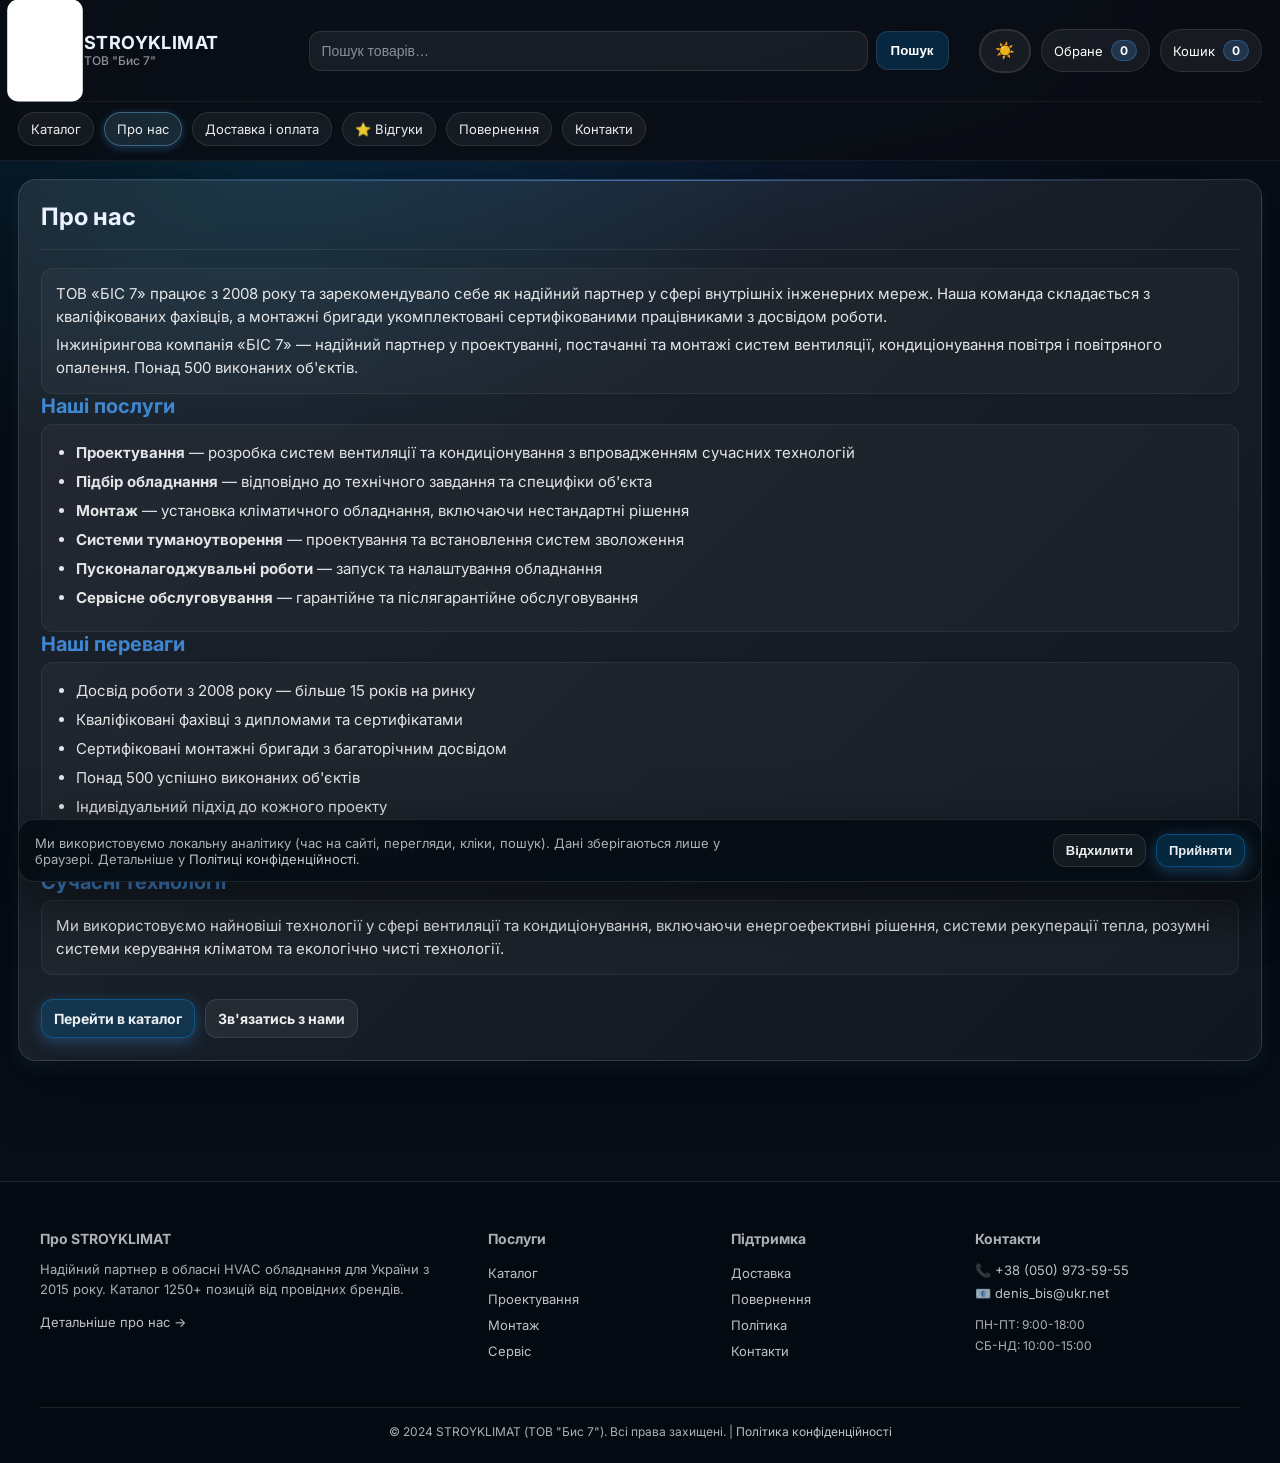
==== site/about.html @ ba0a875f "feat: Оновлено логотип з адаптивним фоном ✨ Зміни: - Додано білий фон для логотипу на темній темі - " ====
<!doctype html><html lang="uk"><head>
<meta charset="utf-8"/><meta name="viewport" content="width=device-width, initial-scale=1"/>
<title>Про нас — STROYKLIMAT</title>
<link rel="preconnect" href="https://fonts.googleapis.com"><link rel="preconnect" href="https://fonts.gstatic.com" crossorigin>
<link href="https://fonts.googleapis.com/css2?family=Inter:wght@400;500;600;700;800&display=swap" rel="stylesheet">
<link rel="stylesheet" href="./assets/styles.css"/></head>
<body>
<header class="topbar"><div class="container">
  <div class="topbar-inner">
    <a class="brand" href="./index.html"><div class="logo"><img src="./assets/logo.svg" alt="logo"/></div><div class="name"><strong>STROYKLIMAT</strong><span>ТОВ "Бис 7"</span></div></a>
    <form class="search" data-search-form><input data-search-input placeholder="Пошук товарів…"/><button type="submit">Пошук</button></form>
    <nav class="actions"><button id="themeToggle" class="theme-toggle" aria-label="Toggle theme" title="Переключить тему">🌙</button><a class="pill" href="./favorites.html">Обране <b data-fav-count>0</b></a><a class="pill" href="./cart.html">Кошик <b data-cart-count>0</b></a></nav>
  </div>
  <div class="navline"><div class="nav"><a class="chip" href="./catalog.html">Каталог</a><a class="chip active" href="./about.html">Про нас</a><a class="chip" href="./delivery.html">Доставка і оплата</a><a class="chip" href="./testimonials.html">⭐ Відгуки</a><a class="chip" href="./returns.html">Повернення</a><a class="chip" href="./contacts.html">Контакти</a></div></div>
</div></header>

<main class="page"><div class="container">
  <div class="panel"><div class="panel-inner">
    <h2 style="margin:0 0 10px 0">Про нас</h2>
    <div class="desc">
      <div class="text">
        <p>ТОВ «БІС 7» працює з 2008 року та зарекомендувало себе як надійний партнер у сфері внутрішніх інженерних мереж. Наша команда складається з кваліфікованих фахівців, а монтажні бригади укомплектовані сертифікованими працівниками з досвідом роботи.</p>
        <p>Інжинірингова компанія «БІС 7» — надійний партнер у проектуванні, постачанні та монтажі систем вентиляції, кондиціонування повітря і повітряного опалення. Понад 500 виконаних об'єктів.</p>
      </div>
      
      <h3 style="margin:24px 0 12px 0;font-size:20px;font-weight:700">Наші послуги</h3>
      <div class="text">
        <ul style="margin:0;padding-left:20px;line-height:1.8">
          <li><strong>Проектування</strong> — розробка систем вентиляції та кондиціонування з впровадженням сучасних технологій</li>
          <li><strong>Підбір обладнання</strong> — відповідно до технічного завдання та специфіки об'єкта</li>
          <li><strong>Монтаж</strong> — установка кліматичного обладнання, включаючи нестандартні рішення</li>
          <li><strong>Системи туманоутворення</strong> — проектування та встановлення систем зволоження</li>
          <li><strong>Пусконалагоджувальні роботи</strong> — запуск та налаштування обладнання</li>
          <li><strong>Сервісне обслуговування</strong> — гарантійне та післягарантійне обслуговування</li>
        </ul>
      </div>

      <h3 style="margin:24px 0 12px 0;font-size:20px;font-weight:700">Наші переваги</h3>
      <div class="text">
        <ul style="margin:0;padding-left:20px;line-height:1.8">
          <li>Досвід роботи з 2008 року — більше 15 років на ринку</li>
          <li>Кваліфіковані фахівці з дипломами та сертифікатами</li>
          <li>Сертифіковані монтажні бригади з багаторічним досвідом</li>
          <li>Понад 500 успішно виконаних об'єктів</li>
          <li>Індивідуальний підхід до кожного проекту</li>
          <li>Гарантійне та післягарантійне обслуговування</li>
        </ul>
      </div>

      <h3 style="margin:24px 0 12px 0;font-size:20px;font-weight:700">Сучасні технології</h3>
      <div class="text">
        <p>Ми використовуємо найновіші технології у сфері вентиляції та кондиціонування, включаючи енергоефективні рішення, системи рекуперації тепла, розумні системи керування кліматом та екологічно чисті технології.</p>
      </div>
    </div>
    <div style="margin-top:24px;display:flex;gap:10px;flex-wrap:wrap">
      <a class="btn primary" href="./catalog.html">Перейти в каталог</a>
      <a class="btn" href="./contacts.html">Зв'язатись з нами</a>
    </div>
  </div></div>
</div></main>

<!-- Footer -->
<footer class="footer">
  <div class="container">
    <div style="max-width: 1200px; margin: 0 auto;">
      <div style="display: grid; grid-template-columns: 2fr 1fr 1fr 1.3fr; gap: 40px; margin-bottom: 30px;">
        <!-- Column 1: About -->
        <div>
          <div style="font-weight: 700; margin-bottom: 12px; font-size: 14px;">Про STROYKLIMAT</div>
          <p style="font-size: 13px; color: var(--muted); line-height: 1.5; margin-bottom: 12px;">
            Надійний партнер в обласні HVAC обладнання для України з 2015 року. Каталог 1250+ позицій від провідних брендів.
          </p>
          <a href="./about.html" class="link" style="font-size: 13px;">Детальніше про нас →</a>
        </div>

        <!-- Column 2: Services -->
        <div>
          <div style="font-weight: 700; margin-bottom: 12px; font-size: 14px;">Послуги</div>
          <ul style="list-style: none; padding: 0; font-size: 13px; line-height: 2;">
            <li><a href="./catalog.html" class="link">Каталог</a></li>
            <li><a href="./contacts.html" class="link">Проектування</a></li>
            <li><a href="./delivery.html" class="link">Монтаж</a></li>
            <li><a href="./contacts.html" class="link">Сервіс</a></li>
          </ul>
        </div>

        <!-- Column 3: Support -->
        <div>
          <div style="font-weight: 700; margin-bottom: 12px; font-size: 14px;">Підтримка</div>
          <ul style="list-style: none; padding: 0; font-size: 13px; line-height: 2;">
            <li><a href="./delivery.html" class="link">Доставка</a></li>
            <li><a href="./returns.html" class="link">Повернення</a></li>
            <li><a href="./privacy.html" class="link">Політика</a></li>
            <li><a href="./contacts.html" class="link">Контакти</a></li>
          </ul>
        </div>

        <!-- Column 4: Contacts -->
        <div>
          <div style="font-weight: 700; margin-bottom: 12px; font-size: 14px;">Контакти</div>
          <div style="font-size: 13px; line-height: 1.8;">
            <div>📞 <a href="tel:+380509735955" class="link">+38 (050) 973-59-55</a></div>
            <div>📧 <a href="mailto:denis_bis@ukr.net" class="link">denis_bis@ukr.net</a></div>
            <div style="margin-top: 8px; color: var(--muted); font-size: 12px;">
              ПН-ПТ: 9:00-18:00<br>
              СБ-НД: 10:00-15:00
            </div>
          </div>
        </div>
      </div>

      <div style="border-top: 1px solid var(--stroke); padding-top: 16px; text-align: center; font-size: 12px; color: var(--muted);">
        © 2024 STROYKLIMAT (ТОВ "Бис 7"). Всі права захищені. | 
        <a href="./privacy.html" class="link">Політика конфіденційності</a>
      </div>
    </div>
  </div>
</footer>

<script src="./js/app.js"></script>
<script>
  mountHeader();
  setSearchValueFromURL();
</script>
</body></html>
---- site/assets/styles.css ----
.catalog-layout{ display:grid; grid-template-columns: 320px 1fr; gap:14px; margin-top:18px; }
.sidebar{ position: sticky; top: 110px; align-self:start; height: calc(100vh - 140px); overflow:auto; padding-bottom:20px; }
.side-card{
  border-radius: 18px;
  border:1px solid rgba(255,255,255,.10);
  background: rgba(255,255,255,.05);
  padding:12px;
  margin-bottom:12px;
}
.side-title{ font-weight:800; margin-bottom:10px; }
.side-input{
  width:100%;
  padding:10px 12px;
  border-radius: 14px;
  border:1px solid rgba(255,255,255,.10);
  background: rgba(0,0,0,.22);
  color: rgba(255,255,255,.92);
  outline:none;
}
.side-list{ margin-top:10px; display:grid; gap:8px; max-height: 340px; overflow:auto; }
.side-cat{
  display:flex; justify-content:space-between; gap:10px; align-items:center;
  padding:10px 12px;
  border-radius: 14px;
  border:1px solid rgba(255,255,255,.08);
  background: rgba(0,0,0,.18);
  cursor:pointer;
}
.side-cat.active{ border-color: rgba(47,125,225,.55); background: rgba(47,125,225,.14); }
.side-cat .cnt{ color: rgba(255,255,255,.65); font-size:12px; }
.side-row{ display:flex; gap:10px; align-items:center; margin:10px 0; color: rgba(255,255,255,.88); }
.side-grid{ display:grid; grid-template-columns: 1fr 1fr; gap:10px; margin-top:8px; }
.side-label{ font-size:12px; color: rgba(255,255,255,.65); margin: 2px 0 6px; }
.w100{ width:100%; }

@media (max-width: 1050px){
  .catalog-layout{ grid-template-columns: 1fr; }
  .sidebar{ position: relative; top:auto; height:auto; overflow: visible; }
  .side-list{ max-height: 220px; }
}/* ===== THEME VARIABLES ===== */
:root {
  /* Dark theme (default) */
  --bg0: #040a12;
  --bg1: #07131f;
  --card: rgba(255,255,255,.06);
  --card2: rgba(255,255,255,.08);
  --stroke: rgba(255,255,255,.10);
  --text: rgba(255,255,255,.92);
  --muted: rgba(255,255,255,.68);
  --brand: #2f7de1;
  --brand2: #1a4e8f;
  --shadow: 0 18px 60px rgba(0,0,0,.55);
  --line: rgba(255,255,255,.08);
  --radius: 18px;
  --radius2: 14px;
  --max: 100%;
  --r: 18px;
}

/* Light theme */
html[data-theme="light"] {
  --bg0: #f8f9fb;
  --bg1: #ffffff;
  --card: rgba(47,125,225,.06);
  --card2: rgba(47,125,225,.08);
  --stroke: rgba(47,125,225,.15);
  --text: #1a1f35;
  --muted: #4a5578;
  --brand: #2f7de1;
  --brand2: #1a4e8f;
  --shadow: 0 4px 20px rgba(47,125,225,.12);
  --line: rgba(47,125,225,.12);
  --radius: 18px;
  --radius2: 14px;
  --max: 100%;
  --r: 18px;
}

body{
  min-height: 100vh;
  display: flex;
  flex-direction: column;
  background:
    radial-gradient(1200px 600px at 30% -10%, rgba(47,125,225,.22), transparent 60%),
    radial-gradient(900px 500px at 80% 10%, rgba(30,180,255,.10), transparent 60%),
    linear-gradient(180deg, var(--bg1), var(--bg0) 45%, #02060c);
  color: var(--text);
  overflow-x: hidden;
  transition: background .3s ease, color .3s ease;
}

html[data-theme="light"] body {
  background:
    radial-gradient(1200px 600px at 30% -10%, rgba(47,125,225,.08), transparent 60%),
    radial-gradient(900px 500px at 80% 10%, rgba(30,180,255,.04), transparent 60%),
    linear-gradient(180deg, #ffffff, #f8f9fb 50%, #f0f4fb);
}

html[data-theme="light"] .topbar {
  background: rgba(255,255,255,.85) !important;
  border-bottom-color: rgba(47,125,225,.15) !important;
  backdrop-filter: blur(10px) !important;
}

html[data-theme="light"] .hero-card {
  background: linear-gradient(135deg, rgba(47,125,225,.08), rgba(47,125,225,.04)) !important;
  border-color: rgba(47,125,225,.15) !important;
}

html[data-theme="light"] .hero-card h1 {
  background: linear-gradient(135deg, #1a4e8f, #2f7de1) !important;
  -webkit-background-clip: text !important;
  -webkit-text-fill-color: transparent !important;
  background-clip: text !important;
}

html[data-theme="light"] .btn.primary {
  background: linear-gradient(135deg, rgba(47,125,225,.25), rgba(47,125,225,.15)) !important;
  border-color: rgba(47,125,225,.35) !important;
}

/* ===== LIGHT THEME: COMPREHENSIVE TEXT COLOR FIXES ===== */
html[data-theme="light"] {
  color: #1a1f35 !important;
}

html[data-theme="light"] *,
html[data-theme="light"] body,
html[data-theme="light"] p,
html[data-theme="light"] h1,
html[data-theme="light"] h2,
html[data-theme="light"] h3,
html[data-theme="light"] h4,
html[data-theme="light"] h5,
html[data-theme="light"] h6,
html[data-theme="light"] span,
html[data-theme="light"] div,
html[data-theme="light"] label,
html[data-theme="light"] a,
html[data-theme="light"] li,
html[data-theme="light"] td,
html[data-theme="light"] button,
html[data-theme="light"] input,
html[data-theme="light"] textarea,
html[data-theme="light"] select {
  color: #1a1f35 !important;
}

html[data-theme="light"] .muted,
html[data-theme="light"] .opacity-8,
html[data-theme="light"] .opacity-7,
html[data-theme="light"] .opacity-6 {
  color: rgba(26,31,53,.75) !important;
}

html[data-theme="light"] .hero-left p,
html[data-theme="light"] .pill,
html[data-theme="light"] .navlink,
html[data-theme="light"] .link,
html[data-theme="light"] .footer a {
  color: #1a1f35 !important;
}

html[data-theme="light"] .tile .tname,
html[data-theme="light"] .tile .tcount,
html[data-theme="light"] .tile .tsub,
html[data-theme="light"] .card .title,
html[data-theme="light"] .card .body,
html[data-theme="light"] .section-head h2,
html[data-theme="light"] .kv h1,
html[data-theme="light"] .kv .meta,
html[data-theme="light"] .desc,
html[data-theme="light"] .side-cat,
html[data-theme="light"] .trust-item,
html[data-theme="light"] .qrow {
  color: #1a1f35 !important;
}

html[data-theme="light"] .search input {
  color: #1a1f35 !important;
}

html[data-theme="light"] .side-input,
html[data-theme="light"] input[type="text"],
html[data-theme="light"] input[type="email"],
html[data-theme="light"] input[type="password"],
html[data-theme="light"] input[type="number"],
html[data-theme="light"] textarea,
html[data-theme="light"] select {
  background: rgba(26,31,53,.06) !important;
  color: #1a1f35 !important;
  border-color: rgba(47,125,225,.15) !important;
}

html[data-theme="light"] input::placeholder,
html[data-theme="light"] textarea::placeholder {
  color: rgba(26,31,53,.55) !important;
}

html[data-theme="light"] .btn,
html[data-theme="light"] button {
  color: #1a1f35 !important;
  background: rgba(47,125,225,.08) !important;
  border-color: rgba(47,125,225,.15) !important;
}

html[data-theme="light"] .brand .name strong {
  color: #1a1f35 !important;
}

html[data-theme="light"] .brand .name span {
  color: #4a6fa5 !important;
}

html[data-theme="light"] .tile .tcount {
  color: rgba(26,31,53,.65) !important;
}

html[data-theme="light"] .tile .tsub {
  color: rgba(26,31,53,.65) !important;
}

html[data-theme="light"] .hero-left p {
  color: #1a1f35 !important;
}

html[data-theme="light"] .section-head h2 {
  color: #1a1f35 !important;
}

html[data-theme="light"] .card .title {
  color: #1a1f35 !important;
}

html[data-theme="light"] .card .body {
  color: #1a1f35 !important;
}

html[data-theme="light"] .catalog-header h1 {
  color: #1a1f35 !important;
}

html[data-theme="light"] .grid-head h2 {
  color: #1a1f35 !important;
}

html[data-theme="light"] .grid-head .small {
  color: #4a6fa5 !important;
}

html[data-theme="light"] .desc h3 {
  color: #2f7de1 !important;
  background: none !important;
  -webkit-text-fill-color: unset !important;
}

html[data-theme="light"] .kv h1 {
  color: #1a1f35 !important;
}

html[data-theme="light"] .kv .meta {
  color: #1a1f35 !important;
}

html[data-theme="light"] .stock {
  color: #4a6fa5 !important;
}

html[data-theme="light"] .btn.primary:hover {
  background: linear-gradient(135deg, rgba(47,125,225,.35), rgba(47,125,225,.25)) !important;
  box-shadow: 0 6px 20px rgba(47,125,225,.25) !important;
}

html[data-theme="light"] .btn {
  background: rgba(47,125,225,.08) !important;
  border-color: rgba(47,125,225,.15) !important;
  color: #1a1f35 !important;
}

html[data-theme="light"] .btn:hover {
  background: rgba(47,125,225,.15) !important;
  border-color: rgba(47,125,225,.25) !important;
}

html[data-theme="light"] .card {
  background: linear-gradient(135deg, rgba(47,125,225,.06), rgba(47,125,225,.03)) !important;
  border-color: rgba(47,125,225,.12) !important;
}

html[data-theme="light"] .card:hover {
  background: linear-gradient(135deg, rgba(47,125,225,.10), rgba(47,125,225,.06)) !important;
  border-color: rgba(47,125,225,.25) !important;
  box-shadow: 0 8px 24px rgba(47,125,225,.15) !important;
}

html[data-theme="light"] .tile {
  background: linear-gradient(135deg, rgba(47,125,225,.06), rgba(47,125,225,.03)) !important;
  border-color: rgba(47,125,225,.12) !important;
}

html[data-theme="light"] .tile:hover {
  background: linear-gradient(135deg, rgba(47,125,225,.12), rgba(47,125,225,.06)) !important;
  border-color: rgba(47,125,225,.25) !important;
  box-shadow: 0 8px 24px rgba(47,125,225,.15) !important;
}

html[data-theme="light"] .metric {
  background: linear-gradient(135deg, rgba(47,125,225,.10), rgba(47,125,225,.05)) !important;
  border-color: rgba(47,125,225,.15) !important;
}

html[data-theme="light"] .metric:hover {
  border-color: rgba(47,125,225,.30) !important;
  background: linear-gradient(135deg, rgba(47,125,225,.15), rgba(47,125,225,.08)) !important;
}

html[data-theme="light"] .metric .big {
  background: linear-gradient(135deg, #2f7de1, #1a4e8f) !important;
  -webkit-background-clip: text !important;
  -webkit-text-fill-color: transparent !important;
  background-clip: text !important;
}

html[data-theme="light"] .panel {
  background: linear-gradient(135deg, rgba(47,125,225,.06), rgba(47,125,225,.03)) !important;
  border-color: rgba(47,125,225,.12) !important;
}

html[data-theme="light"] .trust-card {
  background: linear-gradient(135deg, rgba(47,125,225,.08), rgba(47,125,225,.04)) !important;
  border-color: rgba(47,125,225,.15) !important;
}

html[data-theme="light"] .trust-item,
html[data-theme="light"] .qrow {
  background: rgba(47,125,225,.08) !important;
  border-color: rgba(47,125,225,.12) !important;
  color: #1a1f35 !important;
}

html[data-theme="light"] .chip {
  background: rgba(47,125,225,.08) !important;
  border-color: rgba(47,125,225,.15) !important;
  color: #1a1f35 !important;
}

html[data-theme="light"] .chip:hover {
  border-color: rgba(47,125,225,.35) !important;
  color: #2f7de1 !important;
}

html[data-theme="light"] .chip.active {
  background: rgba(47,125,225,.20) !important;
  border-color: rgba(47,125,225,.35) !important;
  color: #1a4e8f !important;
}

html[data-theme="light"] .side-cat {
  background: rgba(47,125,225,.08) !important;
  border-color: rgba(47,125,225,.12) !important;
  color: #1a1f35 !important;
}

html[data-theme="light"] .side-cat.active {
  background: rgba(47,125,225,.20) !important;
  border-color: rgba(47,125,225,.35) !important;
}

html[data-theme="light"] .side-card {
  background: rgba(47,125,225,.06) !important;
  border-color: rgba(47,125,225,.12) !important;
}

html[data-theme="light"] .side-input {
  background: rgba(47,125,225,.06) !important;
  border-color: rgba(47,125,225,.12) !important;
  color: #1a1f35 !important;
}

html[data-theme="light"] .side-input::placeholder {
  color: rgba(74,98,170,.50) !important;
}

html[data-theme="light"] .section-head h2 {
  color: #1a1f35 !important;
}

html[data-theme="light"] .navlink {
  color: #1a1f35 !important;
  opacity: .9 !important;
}

html[data-theme="light"] .navlink:hover,
html[data-theme="light"] .navlink.active {
  opacity: 1 !important;
  color: #2f7de1 !important;
}

html[data-theme="light"] .price {
  color: #2f7de1 !important;
}

html[data-theme="light"] .desc h3 {
  color: #2f7de1 !important;
  background: none !important;
  -webkit-text-fill-color: unset !important;
}

html[data-theme="light"] .desc .text {
  background: rgba(47,125,225,.06) !important;
  border-color: rgba(47,125,225,.12) !important;
  color: #1a1f35 !important;
}

html[data-theme="light"] .desc .text p,
html[data-theme="light"] .desc .text li {
  color: rgba(0,0,0,.88) !important;
}

.container{ max-width: 100%; }

.hero{ 
  display:grid;
  grid-template-columns: 1fr;
  gap:18px;
  margin-top:18px;
  animation: fadeInUp .6s ease-out;
}
@keyframes fadeInUp {
  from {
    opacity: 0;
    transform: translateY(20px);
  }
  to {
    opacity: 1;
    transform: translateY(0);
  }
}
.hero-card, .hero-metrics, .trust-card{
  background: linear-gradient(135deg, rgba(255,255,255,.09), rgba(255,255,255,.04));
  border:1px solid rgba(255,255,255,.12);
  border-radius: var(--r);
  box-shadow: 0 20px 60px rgba(0,0,0,.5), 0 8px 16px rgba(74,163,255,.1);
  position: relative;
  overflow: hidden;
  transition: all .3s ease;
}
.hero-card::before, .hero-metrics::before, .trust-card::before{
  content: '';
  position: absolute;
  top: 0;
  left: 0;
  right: 0;
  height: 1px;
  background: linear-gradient(90deg, transparent, rgba(74,163,255,.6), transparent);
}
.hero-card:hover, .hero-metrics:hover, .trust-card:hover{
  border-color: rgba(74,163,255,.3);
  box-shadow: 0 24px 72px rgba(0,0,0,.6), 0 12px 24px rgba(74,163,255,.2);
}
.hero-card{ 
  padding:22px;
  background: linear-gradient(135deg, rgba(255,255,255,.10), rgba(255,255,255,.05));
}
.hero-card h1{ 
  margin:0 0 10px;
  letter-spacing:.2px;
  background: linear-gradient(135deg, #fff, rgba(255,255,255,.8));
  -webkit-background-clip: text;
  -webkit-text-fill-color: transparent;
  background-clip: text;
}
.hero-actions{ 
  display:flex;
  gap:10px;
  margin-top:14px;
  flex-wrap:wrap;
}
.btn{
  display:inline-flex;
  align-items:center;
  justify-content:center;
  padding:10px 14px;
  border-radius: 14px;
  border:1px solid var(--stroke);
  background: rgba(255,255,255,.06);
  color: var(--text);
  text-decoration:none;
  font-weight: 600;
  transition: all .25s cubic-bezier(0.4, 0, 0.2, 1);
  position: relative;
  overflow: hidden;
}
.btn::before{
  content: '';
  position: absolute;
  top: 50%;
  left: 50%;
  width: 0;
  height: 0;
  border-radius: 50%;
  background: rgba(255,255,255,.15);
  transform: translate(-50%, -50%);
  transition: width .5s ease, height .5s ease;
}
.btn:hover::before{
  width: 300px;
  height: 300px;
}
.btn:hover{
  transform: translateY(-2px);
  box-shadow: 0 6px 20px rgba(0,0,0,.3);
}
.btn.primary{
  background: linear-gradient(135deg, rgba(74,163,255,.6), rgba(47,124,255,.5));
  border-color: rgba(74,163,255,.6);
  box-shadow: 0 4px 16px rgba(74,163,255,.3);
}
.btn.primary:hover{
  box-shadow: 0 8px 24px rgba(74,163,255,.5);
  background: linear-gradient(135deg, rgba(74,163,255,.7), rgba(47,124,255,.6));
}

.hero-metrics{ 
  padding:18px;
  display:grid;
  gap:14px;
  animation: fadeInUp .7s ease-out .1s backwards;
}
.metric{ 
  padding:14px 16px;
  border-radius: 14px;
  border:1px solid rgba(255,255,255,.10);
  background: linear-gradient(135deg, rgba(0,0,0,.25), rgba(0,0,0,.15));
  transition: all .3s ease;
  position: relative;
  overflow: hidden;
}
.metric::before{
  content: '';
  position: absolute;
  top: -50%;
  left: -50%;
  width: 200%;
  height: 200%;
  background: radial-gradient(circle, rgba(74,163,255,.2) 0%, transparent 70%);
  opacity: 0;
  transition: opacity .4s ease;
}
.metric:hover::before{
  opacity: 1;
}
.metric:hover{
  border-color: rgba(74,163,255,.3);
  background: linear-gradient(135deg, rgba(0,0,0,.3), rgba(0,0,0,.2));
  transform: translateY(-2px);
  box-shadow: 0 8px 24px rgba(74,163,255,.2);
}
.metric .big{ 
  font-size:32px;
  font-weight:800;
  letter-spacing:.4px;
  background: linear-gradient(135deg, rgba(74,163,255,.9), rgba(74,163,255,.6));
  -webkit-background-clip: text;
  -webkit-text-fill-color: transparent;
  background-clip: text;
  text-shadow: 0 2px 12px rgba(74,163,255,.4);
}
.muted{ color: var(--muted); }

.section{ 
  margin-top:22px;
  animation: fadeInUp .8s ease-out .2s backwards;
}
.section:nth-child(4){
  animation-delay: .3s;
}
.section:nth-child(5){
  animation-delay: .4s;
}
.section:nth-child(6){
  animation-delay: .5s;
}
.section-head{ display:flex; align-items:baseline; justify-content:space-between; gap:14px; margin-bottom:10px; }
.section-head h2{ margin:0; font-size:18px; }
.link{ color: rgba(255,255,255,.78); text-decoration:none; }
.link:hover{ color: #fff; }

.cat-tiles{
  display:grid;
  grid-template-columns: repeat(4, minmax(0, 1fr));
  gap:12px;
  perspective: 1000px;
}
.tile{
  border-radius: 16px;
  border:1px solid rgba(255,255,255,.10);
  background: linear-gradient(135deg, rgba(255,255,255,.08), rgba(255,255,255,.04));
  padding:14px;
  display:flex;
  justify-content:space-between;
  align-items:flex-start;
  cursor:pointer;
  transition: all .3s cubic-bezier(0.4, 0, 0.2, 1);
  transform-style: preserve-3d;
  position: relative;
  overflow: hidden;
}
.tile::before{
  content: '';
  position: absolute;
  top: -50%;
  left: -50%;
  width: 200%;
  height: 200%;
  background: radial-gradient(circle, rgba(74,163,255,.15) 0%, transparent 70%);
  opacity: 0;
  transition: opacity .4s ease;
}
.tile:hover::before{
  opacity: 1;
}
.tile:hover{ 
  transform: translateY(-4px) rotateX(2deg);
  background: linear-gradient(135deg, rgba(255,255,255,.12), rgba(255,255,255,.06));
  border-color: rgba(74,163,255,.4);
  box-shadow: 0 12px 40px rgba(74,163,255,.2);
}
.tile .tname{ 
  font-weight:700;
  line-height:1.15;
  font-size: 15px;
}
.tile .tcount{ 
  color: rgba(255,255,255,.65);
  font-size:12px;
  margin-top:4px;
  font-weight: 500;
}
.tile .tsub{
  color: rgba(255,255,255,.45);
  font-size: 11px;
  margin-top: 6px;
  line-height: 1.3;
  max-height: 32px;
  overflow: hidden;
  text-overflow: ellipsis;
}
.tile .tarrow{
  font-size: 24px;
  color: rgba(74,163,255,.6);
  transition: transform .3s ease;
}
.tile:hover .tarrow{
  transform: translateX(4px);
  color: rgba(74,163,255,.9);
}

.grid{
  display:grid;
  grid-template-columns: repeat(4, minmax(0, 1fr));
  gap:14px;
  perspective: 1200px;
}
.card{
  border-radius: 18px;
  border:1px solid rgba(255,255,255,.10);
  background: linear-gradient(135deg, rgba(255,255,255,.08), rgba(255,255,255,.04));
  overflow:hidden;
  min-height: 360px;
  display:flex;
  flex-direction:column;
  transition: all .35s cubic-bezier(0.4, 0, 0.2, 1);
  transform-style: preserve-3d;
  position: relative;
}
.card::after{
  content: '';
  position: absolute;
  top: 0;
  left: 0;
  width: 100%;
  height: 100%;
  background: radial-gradient(circle at 50% 50%, rgba(74,163,255,.12), transparent 70%);
  opacity: 0;
  transition: opacity .4s ease;
  pointer-events: none;
}
.card:hover::after{
  opacity: 1;
}
.card:hover{
  transform: translateY(-6px) rotateX(2deg) scale(1.02);
  border-color: rgba(74,163,255,.35);
  background: linear-gradient(135deg, rgba(255,255,255,.12), rgba(255,255,255,.06));
  box-shadow: 0 16px 48px rgba(74,163,255,.25), 0 8px 16px rgba(0,0,0,.3);
}
.card .img{
  height: 190px;
  background: linear-gradient(135deg, rgba(0,0,0,.3), rgba(0,0,0,.2));
  display:flex; align-items:center; justify-content:center;
  position: relative;
  overflow: hidden;
}
.card .img::before{
  content: '';
  position: absolute;
  inset: 0;
  background: linear-gradient(45deg, rgba(74,163,255,.1) 0%, transparent 50%);
  opacity: 0;
  transition: opacity .3s ease;
}
.card:hover .img::before{
  opacity: 1;
}
.card img{ 
  width:100%;
  height:100%;
  object-fit:cover;
  display:block;
  transition: transform .25s cubic-bezier(0.4, 0, 0.2, 1);
  will-change: transform;
  backface-visibility: hidden;
  transform: translateZ(0);
}
.card:hover img{
  transform: scale(1.05) translateZ(0);
}
.card .body{ 
  padding:12px;
  display:flex;
  flex-direction:column;
  gap:8px;
  flex:1;
  z-index: 1;
}
.card .title{ 
  font-weight:700;
  line-height:1.2;
  min-height: 42px;
}
.card .row{ 
  display:flex;
  justify-content:space-between;
  gap:10px;
  align-items:center;
}
.price{ 
  font-size:18px;
  font-weight:800;
  color: rgba(74,163,255,.95);
  text-shadow: 0 2px 8px rgba(74,163,255,.3);
}
.badge{ 
  font-size:12px;
  color: rgba(255,255,255,.75);
}

.card .actions{
  display:grid; grid-template-columns: 1fr 1fr;
  gap:10px;
  padding:12px;
  z-index: 1;
}
.card .actions button, .card .actions a{
  border-radius: 14px;
  border:1px solid rgba(74,163,255,.45);
  background: linear-gradient(135deg, rgba(74,163,255,.25), rgba(47,124,255,.15));
  color:#eaf2ff;
  padding:10px 12px;
  cursor:pointer;
  text-decoration:none;
  text-align:center;
  font-weight: 600;
  transition: all .25s cubic-bezier(0.4, 0, 0.2, 1);
  position: relative;
  overflow: hidden;
}
.card .actions button::before, .card .actions a::before{
  content: '';
  position: absolute;
  top: 50%;
  left: 50%;
  width: 0;
  height: 0;
  border-radius: 50%;
  background: rgba(255,255,255,.2);
  transform: translate(-50%, -50%);
  transition: width .5s ease, height .5s ease;
}
.card .actions button:hover::before, .card .actions a:hover::before{
  width: 300px;
  height: 300px;
}
.card .actions button:hover, .card .actions a:hover{
  border-color: rgba(74,163,255,.7);
  background: linear-gradient(135deg, rgba(74,163,255,.4), rgba(47,124,255,.25));
  transform: translateY(-2px);
  box-shadow: 0 4px 12px rgba(74,163,255,.4);
}
.card .actions button:active, .card .actions a:active{
  transform: translateY(0);
}
.card .actions .ghost{
  border-color: rgba(255,255,255,.20);
  background: linear-gradient(135deg, rgba(255,255,255,.12), rgba(255,255,255,.06));
  color: rgba(255,255,255,.90);
}
.card .actions .ghost:hover{
  border-color: rgba(255,255,255,.35);
  background: linear-gradient(135deg, rgba(255,255,255,.18), rgba(255,255,255,.10));
  box-shadow: 0 4px 12px rgba(255,255,255,.2);
}

.sk{
  position: relative;
  overflow:hidden;
}
.sk::after{
  content:"";
  position:absolute; inset:0;
  background: linear-gradient(90deg, transparent, rgba(255,255,255,.10), transparent);
  transform: translateX(-60%);
  animation: sk 1.1s infinite;
}
@keyframes sk { to { transform: translateX(60%);} }

/* Stagger animation for tiles and cards */
.tile, .card {
  animation: fadeInScale .5s ease-out backwards;
}
.tile:nth-child(1), .card:nth-child(1) { animation-delay: .05s; }
.tile:nth-child(2), .card:nth-child(2) { animation-delay: .1s; }
.tile:nth-child(3), .card:nth-child(3) { animation-delay: .15s; }
.tile:nth-child(4), .card:nth-child(4) { animation-delay: .2s; }
.tile:nth-child(5), .card:nth-child(5) { animation-delay: .25s; }
.tile:nth-child(6), .card:nth-child(6) { animation-delay: .3s; }
.tile:nth-child(7), .card:nth-child(7) { animation-delay: .35s; }
.tile:nth-child(8), .card:nth-child(8) { animation-delay: .4s; }
.tile:nth-child(n+9), .card:nth-child(n+9) { animation-delay: .45s; }

@keyframes fadeInScale {
  from {
    opacity: 0;
    transform: scale(0.9) translateY(10px);
  }
  to {
    opacity: 1;
    transform: scale(1) translateY(0);
  }
}

/* Pulse animation for primary buttons */
@keyframes pulse {
  0%, 100% {
    box-shadow: 0 0 0 0 rgba(74,163,255,.7);
  }
  50% {
    box-shadow: 0 0 0 8px rgba(74,163,255,0);
  }
}

.btn.primary {
  animation: pulse 2s cubic-bezier(0.4, 0, 0.6, 1) infinite;
}

.btn.primary:hover {
  animation: none;
}

.btn.pulse {
  animation: pulse 2s cubic-bezier(0.4, 0, 0.6, 1) infinite;
  background: linear-gradient(135deg, rgba(74,163,255,.4), rgba(47,124,255,.25)) !important;
  border-color: rgba(74,163,255,.6) !important;
}

/* Subtle floating animation for cards */
@keyframes float {
  0%, 100% {
    transform: translateY(0);
  }
  50% {
    transform: translateY(-4px);
  }
}

/* Removed conflicting animation - using transform in hover instead */

.trust{ display:grid; grid-template-columns: 1fr 1fr; gap:14px; margin-bottom:18px; }
.trust-card{ padding:18px; }
.trust-list{ display:grid; gap:10px; margin-top:10px; }
.trust-item{ display:flex; justify-content:space-between; gap:12px; padding:10px 12px; border-radius:14px; border:1px solid rgba(255,255,255,.08); background: rgba(0,0,0,.18); }
.quick{ display:grid; gap:10px; margin:10px 0 12px; }
.qrow{ padding:10px 12px; border-radius:14px; border:1px solid rgba(255,255,255,.08); background: rgba(0,0,0,.18); color: rgba(255,255,255,.92); text-decoration:none; }

.footer{ display:flex; justify-content:space-between; gap:12px; padding:18px 0 30px; border-top:1px solid rgba(255,255,255,.08); margin-top:18px; }
.footer-links{ display:flex; gap:14px; }
.footer a{ color: rgba(255,255,255,.75); text-decoration:none; }
.footer a:hover{ color:#fff; }

@media (max-width: 1050px){
  .hero{ grid-template-columns: 1fr; }
  .grid{ grid-template-columns: repeat(3, minmax(0,1fr)); }
  .cat-tiles{ grid-template-columns: repeat(3, minmax(0,1fr)); }
  .trust{ grid-template-columns: 1fr; }
}
@media (max-width: 720px){
  .grid{ grid-template-columns: repeat(2, minmax(0,1fr)); }
  .cat-tiles{ grid-template-columns: repeat(2, minmax(0,1fr)); }
}

*{box-sizing:border-box}
html,body{height:100%}
body{
  margin:0;
  font-family: Inter, ui-sans-serif, system-ui, -apple-system, Segoe UI, Roboto, Arial, "Noto Sans", "Helvetica Neue", sans-serif;
  background:
    radial-gradient(1200px 600px at 20% -10%, rgba(74,163,255,.25), transparent 55%),
    radial-gradient(900px 500px at 90% 0%, rgba(47,124,255,.18), transparent 50%),
    linear-gradient(180deg, #07101f 0%, #050b15 100%);
  color:var(--text);
}

a{color:inherit; text-decoration:none}
img{max-width:100%; display:block}
.container{max-width:var(--max); margin:0 auto; padding:0 18px}
.topbar{
  position:sticky; top:0; z-index:50;
  backdrop-filter: blur(14px);
  background: rgba(7,16,31,.65);
  border-bottom: 1px solid var(--line);
}
.topbar-inner{
  display:flex; align-items:center; justify-content:space-between;
  gap:14px; padding:14px 0;
}

.brand{
  display:flex; align-items:center; gap:12px; min-width:260px;
}
.brand .logo{
  width:54px; height:73px;
  border-radius:8px;
  display:grid; place-items:center;
  overflow:hidden;
  transform: scale(1.4);
  background:#ffffff;
}
.brand .logo img{
  width:100%; height:100%; object-fit:contain;
  filter: brightness(0) invert(1);
}
html[data-theme="light"] .brand .logo img{
  filter: none;
}
html[data-theme="light"] .brand .logo{
  background:#f8f9fb;
}
.brand .name{
  display:flex; flex-direction:column; line-height:1.05;
}
.brand .name strong{
  font-size:18px; letter-spacing:.2px; font-weight:700;
}
.brand .name span{
  font-size:12px; color:var(--muted); font-weight:500;
}

.search{
  flex:1;
  display:flex; align-items:center;
  gap:10px;
  max-width:640px;
}
.search input{
  width:100%;
  background: rgba(255,255,255,.06);
  border:1px solid var(--line);
  color:var(--text);
  padding:12px 14px;
  border-radius:999px;
  outline:none;
  font-size:14px;
}
.search input::placeholder{color:rgba(233,238,249,.55)}

html[data-theme="light"] .search input::placeholder{
  color:rgba(0,0,0,.45);
}

html[data-theme="light"] .search input {
  background: rgba(0,0,0,.04);
}

html[data-theme="light"] .search button {
  background: linear-gradient(180deg, rgba(47,125,225,.18), rgba(47,125,225,.08));
}
.search button{
  border:1px solid rgba(74,163,255,.35);
  background: linear-gradient(180deg, rgba(74,163,255,.24), rgba(47,124,255,.12));
  color:var(--text);
  padding:12px 14px;
  border-radius:999px;
  cursor:pointer;
}
.search button:hover{border-color:rgba(74,163,255,.55)}

.actions{
  display:flex; align-items:center; gap:10px;
}
.pill{
  display:flex; align-items:center; gap:8px;
  padding:10px 12px;
  border-radius:999px;
  background: rgba(255,255,255,.06);
  border:1px solid var(--line);
  color:var(--text);
  font-size:13px;
}
.pill b{
  background: rgba(74,163,255,.20);
  border:1px solid rgba(74,163,255,.30);
  padding:2px 8px;
  border-radius:999px;
  font-size:12px;
}
.pill:hover{border-color:rgba(255,255,255,.16)}

.theme-toggle {
  display: flex;
  align-items: center;
  justify-content: center;
  min-width: 50px;
  width: auto;
  height: 44px;
  padding: 0 14px;
  border-radius: 999px;
  border: 2px solid var(--stroke);
  background: var(--card);
  color: var(--text);
  font-size: 16px;
  font-weight: 600;
  cursor: pointer;
  transition: all .2s ease;
  outline: none;
  user-select: none;
  gap: 8px;
  white-space: nowrap;
  text-shadow: 0 1px 2px rgba(0,0,0,.2);
}

.theme-toggle:hover {
  border-color: var(--brand);
  background: rgba(47,125,225,.25);
  transform: scale(1.08);
  box-shadow: 0 4px 12px rgba(47,125,225,.20);
  color: rgba(255,255,255,.95);
}

.theme-toggle:active {
  transform: scale(0.96);
}

.theme-toggle:focus-visible {
  outline: 2px solid var(--brand);
  outline-offset: 2px;
}

.navline{
  padding:10px 0 14px 0;
}
.navline .nav{
  display:flex; gap:10px; flex-wrap:wrap;
}
.chip{
  font-size:13px;
  color:var(--muted);
  padding:8px 12px;
  border-radius:999px;
  border:1px solid var(--line);
  background: rgba(255,255,255,.04);
  display: inline-flex;
  align-items: center;
  gap: 6px;
  cursor: pointer;
  transition: all .25s cubic-bezier(0.4, 0, 0.2, 1);
}
.chip:hover{
  border-color:rgba(74,163,255,.35);
  color:var(--text);
  transform: translateY(-1px);
}
.chip.active{
  border-color:rgba(74,163,255,.55);
  color:var(--text);
  background: rgba(74,163,255,.10);
  box-shadow: 0 2px 8px rgba(74,163,255,.3);
}
.chip .count{
  font-size: 11px;
  color: rgba(255,255,255,.5);
  background: rgba(255,255,255,.08);
  padding: 2px 6px;
  border-radius: 6px;
  min-width: 20px;
  text-align: center;
}

html[data-theme="light"] .chip .count{
  color: rgba(0,0,0,.5);
  background: rgba(0,0,0,.08);
}
.chip.active .count{
  background: rgba(74,163,255,.2);
  color: rgba(74,163,255,.9);
}
.chip.subcat{
  background: rgba(255,255,255,.02);
  border-color: rgba(255,255,255,.06);
  margin-left: 20px;
  font-size: 12px;
}
.chip.subcat .arrow{
  color: rgba(74,163,255,.5);
  margin-right: 2px;
}
.chip.subcat:hover{
  border-color: rgba(74,163,255,.3);
}
.chip.subcat.active{
  background: rgba(74,163,255,.08);
  border-color: rgba(74,163,255,.4);
}

.hero{
  padding:34px 0 18px 0;
}
.hero-card{
  border:1px solid var(--line);
  border-radius: var(--radius);
  background: linear-gradient(180deg, rgba(255,255,255,.06), rgba(255,255,255,.03));
  box-shadow: var(--shadow);
  overflow:hidden;
}
.hero-inner{
  display:grid;
  grid-template-columns: 1.2fr .8fr;
  gap:16px;
  padding:22px;
}
.hero h1{
  margin:0 0 8px 0;
  font-size:32px;
  letter-spacing:-.4px;
}
.hero p{
  margin:0;
  color:var(--muted);
  max-width:64ch;
  line-height:1.55;
}
.hero .cta{
  margin-top:14px;
  display:flex; gap:10px; flex-wrap:wrap;
}
.btn{
  display:inline-flex; align-items:center; justify-content:center;
  padding:12px 14px;
  border-radius:12px;
  border:1px solid var(--line);
  background: rgba(255,255,255,.05);
  color:var(--text);
  font-size:14px;
}
.btn.primary{
  border-color: rgba(74,163,255,.45);
  background: linear-gradient(180deg, rgba(74,163,255,.22), rgba(47,124,255,.10));
}
.btn:hover{border-color:rgba(255,255,255,.18)}
.btn.primary:hover{border-color:rgba(74,163,255,.65)}

.grid{
  padding:18px 0 34px 0;
}
.grid-head{
  display:flex; align-items:end; justify-content:space-between;
  gap:12px; margin: 8px 0 14px 0;
}
.grid-head h2{
  margin:0;
  font-size:18px;
  letter-spacing:-.2px;
}
.grid-head .small{
  color:var(--muted); font-size:13px;
}

.cards{
  display:grid;
  grid-template-columns: repeat(4, 1fr);
  gap:14px;
}
.card{
  border:1px solid var(--line);
  border-radius: var(--radius2);
  background: rgba(255,255,255,.04);
  overflow:hidden;
  transition: transform .12s ease, border-color .12s ease;
}
.card:hover{transform: translateY(-2px); border-color: rgba(74,163,255,.30)}
.thumb{
  aspect-ratio: 4/3;
  background: rgba(0,0,0,.25);
  position:relative;
}
.thumb img{
  width:100%; height:100%;
  object-fit:contain;
  padding:10px;
}
.badge{
  position:absolute; top:10px; left:10px;
  font-size:12px;
  padding:6px 10px;
  border-radius:999px;
  border:1px solid var(--line);
  background: rgba(7,16,31,.7);
  color:var(--muted);
}
.card-body{padding:12px}
.title{
  font-size:14px;
  line-height:1.35;
  margin:0 0 8px 0;
  min-height: 38px;
}
.price-row{
  display:flex; align-items:center; justify-content:space-between;
  gap:10px;
}
.price{
  font-size:16px;
  font-weight:700;
}
.muted{color:var(--muted); font-size:12px}
.card-actions{
  margin-top:10px;
  display:flex; gap:8px;
}
.iconbtn{
  flex:1;
  padding:10px 12px;
  border-radius:12px;
  border:1px solid var(--line);
  background: rgba(255,255,255,.05);
  cursor:pointer;
  color:var(--text);
  font-size:13px;
  transition: all .2s cubic-bezier(0.4, 0, 0.2, 1);
  font-weight: 600;
}
.iconbtn.primary{
  border-color: rgba(74,163,255,.45);
  background: linear-gradient(135deg, rgba(74,163,255,.25), rgba(47,124,255,.12));
}
.iconbtn:hover{
  border-color:rgba(255,255,255,.25);
  background: rgba(255,255,255,.10);
  transform: translateY(-1px);
}
.iconbtn:active{
  transform: translateY(0);
}
.iconbtn.primary:hover{
  border-color:rgba(74,163,255,.65);
  background: linear-gradient(135deg, rgba(74,163,255,.35), rgba(47,124,255,.18));
  box-shadow: 0 4px 12px rgba(74,163,255,.3);
}

.page{
  flex: 1;
  padding:18px 0 40px 0;
  animation: fadeInUp .6s ease-out;
}
.panel{
  border:1px solid rgba(255,255,255,.12);
  border-radius: var(--radius);
  background: linear-gradient(135deg, rgba(255,255,255,.09), rgba(255,255,255,.04));
  box-shadow: 0 20px 60px rgba(0,0,0,.5), 0 8px 16px rgba(74,163,255,.1);
  overflow:hidden;
  position: relative;
  transition: all .3s cubic-bezier(0.4, 0, 0.2, 1);
  transform-style: preserve-3d;
}
.panel::before{
  content: '';
  position: absolute;
  top: 0;
  left: 0;
  right: 0;
  height: 1px;
  background: linear-gradient(90deg, transparent, rgba(74,163,255,.6), transparent);
}
.panel:hover{
  border-color: rgba(74,163,255,.3);
  box-shadow: 0 24px 72px rgba(0,0,0,.6), 0 12px 24px rgba(74,163,255,.2);
  transform: translateY(-4px);
}
.panel-inner{
  padding:22px;
  animation: fadeInScale .7s ease-out .1s backwards;
}

.product{
  display:grid;
  grid-template-columns: 1fr 1fr;
  gap:18px;
}
.gallery{
  border:1px solid var(--line);
  border-radius: var(--radius);
  background: rgba(255,255,255,.03);
  overflow:hidden;
}
.mainimg{
  aspect-ratio: 4/3;
  display:grid; place-items:center;
  background: rgba(0,0,0,.22);
}
.mainimg img{width:100%; height:100%; object-fit:contain; padding:14px}
.thumbs{
  display:flex; gap:10px;
  padding:12px;
  overflow:auto;
  border-top:1px solid var(--line);
}
.thumbs button{
  border:1px solid var(--line);
  background: rgba(255,255,255,.04);
  border-radius:12px;
  padding:8px;
  cursor:pointer;
  min-width:76px;
}
.thumbs img{width:60px; height:60px; object-fit:contain}
.thumbs button.active{border-color: rgba(74,163,255,.55)}

.kv h1{margin:0 0 10px 0; font-size:22px; letter-spacing:-.2px}
.kv .meta{display:flex; gap:10px; flex-wrap:wrap; margin-bottom:10px}
.kv .meta .chip{padding:6px 10px; font-size:12px}
.kv .buyrow{display:flex; gap:10px; flex-wrap:wrap; margin-top:12px}
.kv .buyrow .btn{border-radius:12px}
.kv .bigprice{font-size:24px; font-weight:800}

.desc{
  margin-top:18px;
  border-top:1px solid rgba(255,255,255,.08);
  padding-top:18px;
  animation: fadeInUp .8s ease-out .2s backwards;
}
.desc h3{
  margin:0 0 12px 0;
  font-size:15px;
  color:var(--muted);
  font-weight:700;
  background: linear-gradient(135deg, rgba(74,163,255,.8), rgba(74,163,255,.5));
  -webkit-background-clip: text;
  -webkit-text-fill-color: transparent;
  background-clip: text;
}
.desc .text{
  white-space: normal;
  line-height:1.5;
  color: rgba(255,255,255,.88);
  font-size:15px;
  padding:14px;
  border-radius:12px;
  background: rgba(255,255,255,.03);
  border:1px solid rgba(255,255,255,.06);
}

.desc .text p {
  margin: 0 0 6px 0 !important;
  padding: 0 !important;
}

.desc .text p:last-child {
  margin-bottom: 0 !important;
}

.desc .text ul,
.desc .text ol {
  margin: 0 0 6px 0 !important;
  padding-left: 20px !important;
}

.desc .text li {
  margin: 0 0 2px 0 !important;
  padding-left: 0 !important;
}

.desc .text a {
  color: #1e40af;
  text-decoration: underline;
}

.desc h3 {
  margin: 0 0 6px 0 !important;
}

/* Cart page styles */
.cart-item{
  transition: all .3s cubic-bezier(0.4, 0, 0.2, 1) !important;
  transform-style: preserve-3d;
}
.cart-item:hover{
  background: linear-gradient(135deg, rgba(255,255,255,.12), rgba(255,255,255,.06)) !important;
  border-color: rgba(74,163,255,.3) !important;
  transform: translateY(-2px);
  box-shadow: 0 8px 24px rgba(74,163,255,.15);
}
.cart-item img{
  transition: transform .3s ease;
}
.cart-item:hover img{
  transform: scale(1.05);
}
.cart-item .iconbtn:hover{
  background: rgba(74,163,255,.2) !important;
  border-color: rgba(74,163,255,.4) !important;
}
.cart-item [data-del]:hover{
  background: rgba(255,100,100,.25) !important;
  border-color: rgba(255,100,100,.5) !important;
}

.footer{
  padding:22px 0 30px 0;
  color:var(--muted);
  border-top: 1px solid var(--line);
  background: rgba(0,0,0,.15);
}

@media (max-width: 980px){
  .hero-inner{grid-template-columns: 1fr}
  .cards{grid-template-columns: repeat(2, 1fr)}
  .product{grid-template-columns: 1fr}
  .brand{min-width:auto}
}
@media (max-width: 520px){
  .cards{grid-template-columns: 1fr}
  .topbar-inner{flex-wrap:wrap}
  .search{order:3; width:100%; max-width:none}
}

/* ===== PREMIUM UI ADD-ON ===== */
.container{max-width:100%;margin:0 auto;padding:0 18px}
.topbar{position:sticky;top:0;z-index:10;background:rgba(10,12,18,.85);backdrop-filter:blur(10px);border-bottom:1px solid rgba(255,255,255,.06)}
.topbar-inner{display:flex;align-items:center;gap:14px;padding:14px 0}
.brand{display:flex;align-items:center;gap:12px;text-decoration:none;color:inherit}
.brand .logo img{height:34px;width:auto;display:block}
.brand .name strong{display:block;letter-spacing:.4px}
.brand .name span{display:block;font-size:12px;opacity:.8;margin-top:2px}
.search{flex:1;display:flex;gap:8px}
.search input{flex:1;padding:11px 12px;border-radius:12px;border:1px solid rgba(255,255,255,.10);background:rgba(255,255,255,.06);color:#fff;outline:none}
.search button{padding:11px 14px;border-radius:12px;border:1px solid rgba(255,255,255,.10);background:rgba(0,153,255,.18);color:#fff;font-weight:700;cursor:pointer}
.actions{display:flex;gap:10px}
.pill{display:inline-flex;gap:8px;align-items:center;padding:10px 12px;border-radius:999px;border:1px solid rgba(255,255,255,.10);background:rgba(255,255,255,.06);color:#fff;text-decoration:none}
.navline{display:flex;gap:14px;flex-wrap:wrap;padding:10px 0 14px;border-top:1px solid rgba(255,255,255,.06)}
.navlink{color:#fff;text-decoration:none;opacity:.9}
.navlink:hover{opacity:1}

.hero{display:flex;gap:18px;align-items:stretch;margin:18px 0}
.hero-left{flex:1;padding:18px;border:1px solid rgba(255,255,255,.08);border-radius:18px;background:linear-gradient(135deg, rgba(0,153,255,.14), rgba(255,255,255,.04))}
.hero-left h1{margin:0 0 10px;font-size:26px;letter-spacing:.2px}
.hero-left p{margin:0 0 14px;opacity:.9;line-height:1.4}
.hero-cta{display:flex;gap:10px;flex-wrap:wrap}
.hero-right{width:320px}
.hero-card{height:100%;padding:18px;border:1px solid rgba(255,255,255,.08);border-radius:18px;background:rgba(255,255,255,.05);display:flex;flex-direction:column;gap:12px;justify-content:center}
.hero-kpi{display:flex;align-items:baseline;gap:10px}
.hero-kpi b{font-size:26px}
.hero-kpi span{opacity:.85}

.block{margin:18px 0}
.section-title{display:flex;align-items:end;justify-content:space-between;gap:12px;margin:0 0 10px}
.small{font-size:13px;opacity:.8;text-decoration:none;color:inherit}

.chips{display:flex;flex-wrap:wrap;gap:10px}
.chip{border-radius:999px;border:1px solid rgba(255,255,255,.10);background:rgba(255,255,255,.06);color:#fff;padding:10px 12px;cursor:pointer}
.chip.active{background:rgba(0,153,255,.18);border-color:rgba(0,153,255,.35)}

.grid{display:grid;grid-template-columns:repeat(4,minmax(0,1fr));gap:14px}
.card{border:1px solid rgba(255,255,255,.08);border-radius:16px;background:rgba(255,255,255,.05);overflow:hidden;transition:transform .12s ease,border-color .15s ease,background .15s ease}
.card:hover{transform:translateY(-2px);border-color:rgba(255,255,255,.16);background:rgba(255,255,255,.07)}
.card .img{display:block;aspect-ratio:4/3;background:rgba(255,255,255,.04)}
.card .img img{width:100%;height:100%;object-fit:cover;display:block}
.img-ph{width:100%;height:100%}
.card .body{padding:12px}
.card .title{font-weight:700;line-height:1.2;min-height:42px}
.card .meta{display:flex;align-items:baseline;justify-content:space-between;gap:10px;margin-top:8px}
.price{font-weight:800}
.stock{font-size:13px;opacity:.85}
.tools{display:flex;gap:8px;flex-wrap:wrap;margin-top:10px}

.btn{display:inline-flex;align-items:center;justify-content:center;gap:8px;padding:11px 14px;border-radius:12px;border:1px solid rgba(255,255,255,.10);background:rgba(255,255,255,.06);color:#fff;text-decoration:none;cursor:pointer;font-weight:700}
.btn.primary{background:rgba(0,153,255,.18);border-color:rgba(0,153,255,.35)}
.btn.ghost{background:transparent}
.btn.sm{padding:9px 11px;border-radius:12px;font-weight:750}

.footer{margin-top:24px;border-top:1px solid rgba(255,255,255,.06);background:rgba(255,255,255,.03)}
.footer-inner{display:flex;justify-content:space-between;gap:12px;flex-wrap:wrap;padding:16px 0}

@media (max-width: 980px){
  .hero{flex-direction:column}
  .hero-right{width:100%}
  .grid{grid-template-columns:repeat(2,minmax(0,1fr))}
  .topbar-inner{flex-wrap:wrap}
  .search{width:100%}
}
@media (max-width: 520px){
  .grid{grid-template-columns:repeat(1,minmax(0,1fr))}
}

/* ===== PREMIUM UI ADD-ON ===== */
.container{max-width:100%;margin:0 auto;padding:0 18px}
.topbar{position:sticky;top:0;z-index:10;background:rgba(10,12,18,.85);backdrop-filter:blur(10px);border-bottom:1px solid rgba(255,255,255,.06)}
.topbar-inner{display:flex;align-items:center;gap:14px;padding:14px 0}
.brand{display:flex;align-items:center;gap:12px;text-decoration:none;color:inherit}
.brand .logo img{height:34px;width:auto;display:block}
.brand .name strong{display:block;letter-spacing:.4px}
.brand .name span{display:block;font-size:12px;opacity:.8;margin-top:2px}
.search{flex:1;display:flex;gap:8px}
.search input{flex:1;padding:11px 12px;border-radius:12px;border:1px solid rgba(255,255,255,.10);background:rgba(255,255,255,.06);color:#fff;outline:none}
.search button{padding:11px 14px;border-radius:12px;border:1px solid rgba(255,255,255,.10);background:rgba(0,153,255,.18);color:#fff;font-weight:700;cursor:pointer}
.actions{display:flex;gap:10px}
.pill{display:inline-flex;gap:8px;align-items:center;padding:10px 12px;border-radius:999px;border:1px solid rgba(255,255,255,.10);background:rgba(255,255,255,.06);color:#fff;text-decoration:none}
.navline{display:flex;gap:14px;flex-wrap:wrap;padding:10px 0 14px;border-top:1px solid rgba(255,255,255,.06)}
.navlink{color:#fff;text-decoration:none;opacity:.9}
.navlink:hover{opacity:1}

.hero{display:flex;gap:18px;align-items:stretch;margin:18px 0}
.hero-left{flex:1;padding:18px;border:1px solid rgba(255,255,255,.08);border-radius:18px;background:linear-gradient(135deg, rgba(0,153,255,.14), rgba(255,255,255,.04))}
.hero-left h1{margin:0 0 10px;font-size:26px;letter-spacing:.2px}
.hero-left p{margin:0 0 14px;opacity:.9;line-height:1.4}
.hero-cta{display:flex;gap:10px;flex-wrap:wrap}
.hero-right{width:320px}
.hero-card{height:100%;padding:18px;border:1px solid rgba(255,255,255,.08);border-radius:18px;background:rgba(255,255,255,.05);display:flex;flex-direction:column;gap:12px;justify-content:center}
.hero-kpi{display:flex;align-items:baseline;gap:10px}
.hero-kpi b{font-size:26px}
.hero-kpi span{opacity:.85}

.block{margin:18px 0}
.section-title{display:flex;align-items:end;justify-content:space-between;gap:12px;margin:0 0 10px}
.small{font-size:13px;opacity:.8;text-decoration:none;color:inherit}

.chips{display:flex;flex-wrap:wrap;gap:10px}
.chip{border-radius:999px;border:1px solid rgba(255,255,255,.10);background:rgba(255,255,255,.06);color:#fff;padding:10px 12px;cursor:pointer}
.chip.active{background:rgba(0,153,255,.18);border-color:rgba(0,153,255,.35)}

.grid{display:grid;grid-template-columns:repeat(4,minmax(0,1fr));gap:14px}
.card{border:1px solid rgba(255,255,255,.08);border-radius:16px;background:rgba(255,255,255,.05);overflow:hidden;transition:transform .12s ease,border-color .15s ease,background .15s ease}
.card:hover{transform:translateY(-2px);border-color:rgba(255,255,255,.16);background:rgba(255,255,255,.07)}
.card .img{display:block;aspect-ratio:4/3;background:rgba(255,255,255,.04)}
.card .img img{width:100%;height:100%;object-fit:cover;display:block}
.img-ph{width:100%;height:100%}
.card .body{padding:12px}
.card .title{font-weight:700;line-height:1.2;min-height:42px}
.card .meta{display:flex;align-items:baseline;justify-content:space-between;gap:10px;margin-top:8px}
.price{font-weight:800}
.stock{font-size:13px;opacity:.85}
.tools{display:flex;gap:8px;flex-wrap:wrap;margin-top:10px}

.btn{display:inline-flex;align-items:center;justify-content:center;gap:8px;padding:11px 14px;border-radius:12px;border:1px solid rgba(255,255,255,.10);background:rgba(255,255,255,.06);color:#fff;text-decoration:none;cursor:pointer;font-weight:700}
.btn.primary{background:rgba(0,153,255,.18);border-color:rgba(0,153,255,.35)}
.btn.ghost{background:transparent}
.btn.sm{padding:9px 11px;border-radius:12px;font-weight:750}

.footer{margin-top:24px;border-top:1px solid rgba(255,255,255,.06);background:rgba(255,255,255,.03)}
.footer-inner{display:flex;justify-content:space-between;gap:12px;flex-wrap:wrap;padding:16px 0}

@media (max-width: 980px){
  .hero{flex-direction:column}
  .hero-right{width:100%}
  .grid{grid-template-columns:repeat(2,minmax(0,1fr))}
  .topbar-inner{flex-wrap:wrap}
  .search{width:100%}
}
@media (max-width: 520px){
  .grid{grid-template-columns:repeat(1,minmax(0,1fr))}
}

/* ===== PREMIUM UI ADD-ON ===== */
.container{max-width:100%;margin:0 auto;padding:0 18px}
.topbar{position:sticky;top:0;z-index:10;background:rgba(10,12,18,.85);backdrop-filter:blur(10px);border-bottom:1px solid rgba(255,255,255,.06)}
.topbar-inner{display:flex;align-items:center;gap:14px;padding:14px 0}
.brand{display:flex;align-items:center;gap:12px;text-decoration:none;color:inherit}
.brand .logo img{height:34px;width:auto;display:block}
.brand .name strong{display:block;letter-spacing:.4px}
.brand .name span{display:block;font-size:12px;opacity:.8;margin-top:2px}
.search{flex:1;display:flex;gap:8px}
.search input{flex:1;padding:11px 12px;border-radius:12px;border:1px solid rgba(255,255,255,.10);background:rgba(255,255,255,.06);color:#fff;outline:none}
.search button{padding:11px 14px;border-radius:12px;border:1px solid rgba(255,255,255,.10);background:rgba(0,153,255,.18);color:#fff;font-weight:700;cursor:pointer}
.actions{display:flex;gap:10px}
.pill{display:inline-flex;gap:8px;align-items:center;padding:10px 12px;border-radius:999px;border:1px solid rgba(255,255,255,.10);background:rgba(255,255,255,.06);color:#fff;text-decoration:none}
.navline{display:flex;gap:14px;flex-wrap:wrap;padding:10px 0 14px;border-top:1px solid rgba(255,255,255,.06)}
.navlink{color:#fff;text-decoration:none;opacity:.9}
.navlink:hover{opacity:1}

.hero{display:flex;gap:18px;align-items:stretch;margin:18px 0}
.hero-left{flex:1;padding:18px;border:1px solid rgba(255,255,255,.08);border-radius:18px;background:linear-gradient(135deg, rgba(0,153,255,.14), rgba(255,255,255,.04))}
.hero-left h1{margin:0 0 10px;font-size:26px;letter-spacing:.2px}
.hero-left p{margin:0 0 14px;opacity:.9;line-height:1.4}
.hero-cta{display:flex;gap:10px;flex-wrap:wrap}
.hero-right{width:320px}
.hero-card{height:100%;padding:18px;border:1px solid rgba(255,255,255,.08);border-radius:18px;background:rgba(255,255,255,.05);display:flex;flex-direction:column;gap:12px;justify-content:center}
.hero-kpi{display:flex;align-items:baseline;gap:10px}
.hero-kpi b{font-size:26px}
.hero-kpi span{opacity:.85}

.block{margin:18px 0}
.section-title{display:flex;align-items:end;justify-content:space-between;gap:12px;margin:0 0 10px}
.small{font-size:13px;opacity:.8;text-decoration:none;color:inherit}

.chips{display:flex;flex-wrap:wrap;gap:10px}
.chip{border-radius:999px;border:1px solid rgba(255,255,255,.10);background:rgba(255,255,255,.06);color:#fff;padding:10px 12px;cursor:pointer}
.chip.active{background:rgba(0,153,255,.18);border-color:rgba(0,153,255,.35)}

.grid{display:grid;grid-template-columns:repeat(4,minmax(0,1fr));gap:14px}
.card{border:1px solid rgba(255,255,255,.08);border-radius:16px;background:rgba(255,255,255,.05);overflow:hidden;transition:transform .12s ease,border-color .15s ease,background .15s ease}
.card:hover{transform:translateY(-2px);border-color:rgba(255,255,255,.16);background:rgba(255,255,255,.07)}
.card .img{display:block;aspect-ratio:4/3;background:rgba(255,255,255,.04)}
.card .img img{width:100%;height:100%;object-fit:cover;display:block}
.img-ph{width:100%;height:100%}
.card .body{padding:12px}
.card .title{font-weight:700;line-height:1.2;min-height:42px}
.card .meta{display:flex;align-items:baseline;justify-content:space-between;gap:10px;margin-top:8px}
.price{font-weight:800}
.stock{font-size:13px;opacity:.85}
.tools{display:flex;gap:8px;flex-wrap:wrap;margin-top:10px}

.btn{display:inline-flex;align-items:center;justify-content:center;gap:8px;padding:11px 14px;border-radius:12px;border:1px solid rgba(255,255,255,.10);background:rgba(255,255,255,.06);color:#fff;text-decoration:none;cursor:pointer;font-weight:700}
.btn.primary{background:rgba(0,153,255,.18);border-color:rgba(0,153,255,.35)}
.btn.ghost{background:transparent}
.btn.sm{padding:9px 11px;border-radius:12px;font-weight:750}

.footer{margin-top:24px;border-top:1px solid rgba(255,255,255,.06);background:rgba(255,255,255,.03)}
.footer-inner{display:flex;justify-content:space-between;gap:12px;flex-wrap:wrap;padding:16px 0}

@media (max-width: 980px){
  .hero{flex-direction:column}
  .hero-right{width:100%}
  .grid{grid-template-columns:repeat(2,minmax(0,1fr))}
  .topbar-inner{flex-wrap:wrap}
  .search{width:100%}
}
@media (max-width: 520px){
  .grid{grid-template-columns:repeat(1,minmax(0,1fr))}
}

/* ===== PREMIUM UI ADD-ON ===== */
.container{max-width:100%;margin:0 auto;padding:0 18px}
.topbar{position:sticky;top:0;z-index:10;background:rgba(10,12,18,.85);backdrop-filter:blur(10px);border-bottom:1px solid rgba(255,255,255,.06)}
.topbar-inner{display:flex;align-items:center;gap:14px;padding:14px 0}
.brand{display:flex;align-items:center;gap:12px;text-decoration:none;color:inherit}
.brand .logo img{height:34px;width:auto;display:block}
.brand .name strong{display:block;letter-spacing:.4px}
.brand .name span{display:block;font-size:12px;opacity:.8;margin-top:2px}
.search{flex:1;display:flex;gap:8px}
.search input{flex:1;padding:11px 12px;border-radius:12px;border:1px solid rgba(255,255,255,.10);background:rgba(255,255,255,.06);color:#fff;outline:none}
.search button{padding:11px 14px;border-radius:12px;border:1px solid rgba(255,255,255,.10);background:rgba(0,153,255,.18);color:#fff;font-weight:700;cursor:pointer}
.actions{display:flex;gap:10px}
.pill{display:inline-flex;gap:8px;align-items:center;padding:10px 12px;border-radius:999px;border:1px solid rgba(255,255,255,.10);background:rgba(255,255,255,.06);color:#fff;text-decoration:none}
.navline{display:flex;gap:14px;flex-wrap:wrap;padding:10px 0 14px;border-top:1px solid rgba(255,255,255,.06)}
.navlink{color:#fff;text-decoration:none;opacity:.9}
.navlink:hover{opacity:1}

.hero{display:flex;gap:18px;align-items:stretch;margin:18px 0}
.hero-left{flex:1;padding:18px;border:1px solid rgba(255,255,255,.08);border-radius:18px;background:linear-gradient(135deg, rgba(0,153,255,.14), rgba(255,255,255,.04))}
.hero-left h1{margin:0 0 10px;font-size:26px;letter-spacing:.2px}
.hero-left p{margin:0 0 14px;opacity:.9;line-height:1.4}
.hero-cta{display:flex;gap:10px;flex-wrap:wrap}
.hero-right{width:320px}
.hero-card{height:100%;padding:18px;border:1px solid rgba(255,255,255,.08);border-radius:18px;background:rgba(255,255,255,.05);display:flex;flex-direction:column;gap:12px;justify-content:center}
.hero-kpi{display:flex;align-items:baseline;gap:10px}
.hero-kpi b{font-size:26px}
.hero-kpi span{opacity:.85}

.block{margin:18px 0}
.section-title{display:flex;align-items:end;justify-content:space-between;gap:12px;margin:0 0 10px}
.small{font-size:13px;opacity:.8;text-decoration:none;color:inherit}

.chips{display:flex;flex-wrap:wrap;gap:10px}
.chip{border-radius:999px;border:1px solid rgba(255,255,255,.10);background:rgba(255,255,255,.06);color:#fff;padding:10px 12px;cursor:pointer}
.chip.active{background:rgba(0,153,255,.18);border-color:rgba(0,153,255,.35)}

.grid{display:grid;grid-template-columns:repeat(4,minmax(0,1fr));gap:14px}
.card{border:1px solid rgba(255,255,255,.08);border-radius:16px;background:rgba(255,255,255,.05);overflow:hidden;transition:transform .12s ease,border-color .15s ease,background .15s ease}
.card:hover{transform:translateY(-2px);border-color:rgba(255,255,255,.16);background:rgba(255,255,255,.07)}
.card .img{display:block;aspect-ratio:4/3;background:rgba(255,255,255,.04)}
.card .img img{width:100%;height:100%;object-fit:cover;display:block}
.img-ph{width:100%;height:100%}
.card .body{padding:12px}
.card .title{font-weight:700;line-height:1.2;min-height:42px}
.card .meta{display:flex;align-items:baseline;justify-content:space-between;gap:10px;margin-top:8px}
.price{font-weight:800}
.stock{font-size:13px;opacity:.85}
.tools{display:flex;gap:8px;flex-wrap:wrap;margin-top:10px}

.btn{display:inline-flex;align-items:center;justify-content:center;gap:8px;padding:11px 14px;border-radius:12px;border:1px solid rgba(255,255,255,.10);background:rgba(255,255,255,.06);color:#fff;text-decoration:none;cursor:pointer;font-weight:700}
.btn.primary{background:rgba(0,153,255,.18);border-color:rgba(0,153,255,.35)}
.btn.ghost{background:transparent}
.btn.sm{padding:9px 11px;border-radius:12px;font-weight:750}

.footer{margin-top:24px;border-top:1px solid rgba(255,255,255,.06);background:rgba(255,255,255,.03)}
.footer-inner{display:flex;justify-content:space-between;gap:12px;flex-wrap:wrap;padding:16px 0}

@media (max-width: 980px){
  .hero{flex-direction:column}
  .hero-right{width:100%}
  .grid{grid-template-columns:repeat(2,minmax(0,1fr))}
  .topbar-inner{flex-wrap:wrap}
  .search{width:100%}
}
@media (max-width: 520px){
  .grid{grid-template-columns:repeat(1,minmax(0,1fr))}
}cd ~/STROYKLIMAT/site
python3 -m http.server 8000

/* Fix background jitter / “cycling” on scroll */
html, body { height: 100%; }
body{
  background-attachment: scroll !important;
  background-repeat: no-repeat !important;
  background-size: cover !important;
}

/* === FIX: page background must cover full height (no white bottom) === */
html, body { height: 100%; }
body {
  margin: 0;
  min-height: 100vh;
  background: radial-gradient(1200px 700px at 50% -100px, rgba(40,120,255,.25), rgba(0,0,0,0) 55%),
              radial-gradient(900px 500px at 20% 20%, rgba(0,190,255,.12), rgba(0,0,0,0) 60%),
              #070E18;
  background-attachment: fixed;
  color: #eaf2ff;
}
main { padding-bottom: 80px; }

/* === FIX: images inside cards === */
.card .img img, .prod-card .img img {
  display: block;
  width: 100%;
  height: 100%;
  object-fit: cover;
}
.card .img, .prod-card .img {
  background: rgba(255,255,255,.06);
  border-radius: 14px;
  overflow: hidden;
}

/* === CATALOG UI polish === */
.catalog-header{
  display:flex; align-items:flex-end; justify-content:space-between;
  gap:16px; margin: 18px 0 10px;
}
.catalog-header h1{ margin:0; font-size: 44px; letter-spacing:.2px; }
.controls{ display:flex; gap:12px; flex-wrap:wrap; }
.ctrl{ display:flex; flex-direction:column; gap:6px; font-size:12px; color: rgba(234,242,255,.75); }
.ctrl select{
  appearance:none;
  border: 1px solid rgba(255,255,255,.12);
  background: rgba(255,255,255,.06);
  color: #eaf2ff;
  padding: 10px 12px;
  border-radius: 14px;
  outline: none;
}
.ctrl select:focus{ border-color: rgba(80,160,255,.45); box-shadow: 0 0 0 3px rgba(80,160,255,.14); }

.cats{ margin: 18px 0 12px; }
.section-title{ font-weight:700; margin-bottom:10px; }
.chips{ display:flex; gap:10px; flex-wrap:wrap; }
.chip{
  border: 1px solid rgba(255,255,255,.12);
  background: rgba(255,255,255,.06);
  color:#eaf2ff;
  padding: 8px 12px;
  border-radius: 999px;
  cursor:pointer;
}
.chip.active{ border-color: rgba(80,160,255,.55); background: rgba(80,160,255,.14); }

.grid-wrap{ margin-top: 10px; }
.pager{
  display:flex; align-items:center; justify-content:center;
  gap: 14px; margin: 20px 0 40px;
}
.pager .btn[disabled]{ opacity:.5; cursor:not-allowed; }


.catalog-layout{
  display: grid;
  grid-template-columns: 320px 1fr;
  gap: 18px;
  align-items: start;
  padding-top: 18px;
}

.sidebar{
  position: sticky;
  top: 96px;
}

.side-block{
  background: var(--card);
  border: 1px solid var(--stroke);
  border-radius: 16px;
  box-shadow: var(--shadow);
  padding: 14px;
  margin-bottom: 14px;
  backdrop-filter: blur(10px);
}

.side-title{
  font-weight: 700;
  letter-spacing: 0.2px;
  margin-bottom: 10px;
}

.side-input{
  width: 100%;
  background: rgba(255,255,255,0.05);
  border: 1px solid var(--stroke);
  color: var(--text);
  border-radius: 12px;
  padding: 10px 12px;
  outline: none;
}

.cats-list{
  margin-top: 10px;
  display: grid;
  gap: 8px;
  max-height: 420px;
  overflow: auto;
  padding-right: 4px;
}

.cat-item{
  display: flex;
  justify-content: space-between;
  align-items: center;
  gap: 10px;
  width: 100%;
  background: rgba(255,255,255,0.04);
  border: 1px solid rgba(255,255,255,0.08);
  color: var(--text);
  border-radius: 12px;
  padding: 10px 12px;
  cursor: pointer;
  transition: transform 0.12s ease, background 0.12s ease, border-color 0.12s ease;
}
.cat-item:hover{ transform: translateY(-1px); background: rgba(255,255,255,0.06); border-color: rgba(125,211,252,0.25); }
.cat-item.active{ background: rgba(96,165,250,0.14); border-color: rgba(96,165,250,0.35); }
.cat-item b{ color: var(--muted); font-weight: 700; }

.check{
  display: flex;
  gap: 10px;
  align-items: center;
  margin: 10px 0;
  color: var(--text);
}

.ctrl2 span{ display:block; color: var(--muted); font-size: 12px; margin-bottom: 6px; }
.ctrl2 input{
  width: 100%;
  background: rgba(255,255,255,0.05);
  border: 1px solid var(--stroke);
  color: var(--text);
  border-radius: 12px;
  padding: 10px 12px;
}

.range-row{ display:grid; grid-template-columns: 1fr 1fr; gap: 10px; }

.content{ min-width: 0; }

.chips-wrap{ margin: 6px 0 10px; }
.chips{ display:flex; gap: 8px; flex-wrap: wrap; }
.chip{
  background: rgba(255,255,255,0.05);
  border: 1px solid var(--stroke);
  color: var(--text);
  border-radius: 999px;
  padding: 8px 12px;
  cursor: pointer;
}
.chip.active{ background: rgba(125,211,252,0.14); border-color: rgba(125,211,252,0.35); }

.grid{
  display:grid;
  grid-template-columns: repeat(4, minmax(0, 1fr));
  gap: 14px;
}

.card{
  position: relative;
  background: var(--card);
  border: 1px solid var(--stroke);
  border-radius: 18px;
  box-shadow: var(--shadow);
  overflow: hidden;
  backdrop-filter: blur(10px);
  transition: transform 0.14s ease, border-color 0.14s ease, background 0.14s ease;
}
.card:hover{ transform: translateY(-2px); border-color: rgba(125,211,252,0.25); background: var(--card2); }
.card-link{ position:absolute; inset:0; z-index:1; }

.card .img{ height: 180px; background: rgba(255,255,255,0.04); display:flex; align-items:center; justify-content:center; }
.card .img img{ width:100%; height:100%; object-fit: cover; display:block; }
.img-ph{ width:100%; height:100%; opacity:0.55; }

.card .body{ padding: 12px; display:grid; gap: 8px; }
.card .title{ font-weight: 700; line-height: 1.25; }
.price{ font-size: 18px; font-weight: 800; }
.stock{ color: var(--muted); font-size: 13px; }

.row{ display:flex; gap: 10px; align-items:center; position: relative; z-index: 2; }

.btn{
  border-radius: 12px;
  padding: 10px 12px;
  border: 1px solid var(--stroke);
  background: rgba(255,255,255,0.06);
  color: var(--text);
  cursor: pointer;
}
.btn-primary{
  background: linear-gradient(135deg, rgba(96,165,250,0.40), rgba(125,211,252,0.22));
  border-color: rgba(125,211,252,0.35);
}
.btn-ghost{ background: rgba(255,255,255,0.04); }
.fav{ width: 44px; display:flex; align-items:center; justify-content:center; font-size: 18px; }

.skeleton{ display:grid; grid-template-columns: repeat(4, minmax(0, 1fr)); gap: 14px; }
.sk{ background: rgba(255,255,255,0.08); border-radius: 12px; }
.sk-card{ padding: 0; overflow:hidden; }
.sk-card .body{ padding: 12px; }
.sk-line{ height: 12px; margin-bottom: 10px; }
.sk-line.short{ width: 60%; }
.sk-btns{ display:flex; gap: 10px; }
.sk-btn{ height: 40px; flex: 1; }

@media (max-width: 1100px){
  .grid, .skeleton{ grid-template-columns: repeat(3, minmax(0, 1fr)); }
}
@media (max-width: 920px){
  .catalog-layout{ grid-template-columns: 1fr; }
  .sidebar{ position: static; }
  .grid, .skeleton{ grid-template-columns: repeat(2, minmax(0, 1fr)); }
}
@media (max-width: 560px){
  .grid, .skeleton{ grid-template-columns: 1fr; }
  .card .img{ height: 210px; }
}

/* ===== FEATURES SECTION BOTTOM ===== */
.features-bottom {
  margin: 20px 0;
}

.features-grid {
  display: grid;
  grid-template-columns: repeat(3, 1fr);
  gap: 18px;
}

.feature-item {
  background: linear-gradient(135deg, rgba(255,255,255,.09), rgba(255,255,255,.04));
  border: 1px solid rgba(255,255,255,.12);
  border-radius: 18px;
  box-shadow: 0 20px 60px rgba(0,0,0,.5), 0 8px 16px rgba(74,163,255,.1);
  padding: 30px 20px;
  text-align: center;
  transition: all .3s ease;
}

.feature-item:hover {
  border-color: rgba(74,163,255,.30);
  transform: translateY(-4px);
  box-shadow: 0 24px 72px rgba(0,0,0,.6), 0 12px 24px rgba(74,163,255,.2);
}

.feature-value {
  font-size: 48px;
  font-weight: 800;
  letter-spacing: -1px;
  margin-bottom: 8px;
  background: linear-gradient(135deg, rgba(74,163,255,.9), rgba(74,163,255,.6));
  -webkit-background-clip: text;
  -webkit-text-fill-color: transparent;
  background-clip: text;
}

.feature-label {
  font-size: 16px;
  color: rgba(255,255,255,.68);
  font-weight: 500;
}

@media (max-width: 768px) {
  .features-grid {
    grid-template-columns: repeat(2, 1fr);
    gap: 12px;
  }
  
  .feature-value {
    font-size: 36px;
  }
}

@media (max-width: 520px) {
  .features-grid {
    grid-template-columns: 1fr;
    gap: 10px;
  }
  
  .feature-item {
    padding: 24px 16px;
  }
  
  .feature-value {
    font-size: 32px;
  }
  
  .feature-label {
    font-size: 14px;
  }
}


/* ===== LIGHT THEME - ADDITIONAL UI ELEMENTS ===== */
html[data-theme="light"] .search-form {
  background: rgba(47,125,225,.08) !important;
  border-color: rgba(47,125,225,.20) !important;
}

html[data-theme="light"] .search-form:focus-within {
  background: rgba(47,125,225,.12) !important;
  border-color: rgba(47,125,225,.35) !important;
  box-shadow: 0 0 0 3px rgba(47,125,225,.12) !important;
}

html[data-theme="light"] .search-input {
  background: transparent !important;
  color: #1a1f35 !important;
}

html[data-theme="light"] .search-input::placeholder {
  color: rgba(74,98,170,.50) !important;
}

html[data-theme="light"] .cart-cnt {
  background: linear-gradient(135deg, #2f7de1, #1a4e8f) !important;
  color: white !important;
}

html[data-theme="light"] .theme-toggle {
  background: linear-gradient(135deg, rgba(47,125,225,.15), rgba(47,125,225,.08)) !important;
  border-color: #2f7de1 !important;
  color: #1a4e8f !important;
  text-shadow: 0 1px 2px rgba(255,255,255,.5) !important;
}

html[data-theme="light"] .theme-toggle:hover {
  background: linear-gradient(135deg, rgba(47,125,225,.28), rgba(47,125,225,.18)) !important;
  border-color: #1a4e8f !important;
  color: #0d2a5c !important;
  box-shadow: 0 4px 12px rgba(47,125,225,.30) !important;
  transform: scale(1.08) !important;
  text-shadow: 0 1px 3px rgba(255,255,255,.6) !important;
}

html[data-theme="light"] .theme-toggle:focus-visible {
  outline: 2px solid #2f7de1 !important;
  outline-offset: 2px !important;
}

html[data-theme="light"] textarea,
html[data-theme="light"] input[type="text"],
html[data-theme="light"] input[type="email"],
html[data-theme="light"] input[type="number"],
html[data-theme="light"] select {
  background: rgba(47,125,225,.06) !important;
  color: #1a1f35 !important;
  border-color: rgba(47,125,225,.15) !important;
}

html[data-theme="light"] textarea:focus,
html[data-theme="light"] input:focus,
html[data-theme="light"] select:focus {
  background: rgba(47,125,225,.10) !important;
  border-color: rgba(47,125,225,.35) !important;
  box-shadow: 0 0 0 3px rgba(47,125,225,.12) !important;
}

html[data-theme="light"] textarea::placeholder,
html[data-theme="light"] input::placeholder {
  color: rgba(74,98,170,.50) !important;
}

html[data-theme="light"] footer {
  background: linear-gradient(180deg, rgba(47,125,225,.06), rgba(47,125,225,.03)) !important;
  border-top-color: rgba(47,125,225,.12) !important;
}

html[data-theme="light"] footer .link {
  color: #2f7de1 !important;
}

html[data-theme="light"] footer .link:hover {
  color: #1a4e8f !important;
  text-decoration: underline !important;
}

html[data-theme="light"] .col a {
  color: #2f7de1 !important;
}

html[data-theme="light"] .col a:hover {
  color: #1a4e8f !important;
  text-decoration: underline !important;
}

html[data-theme="light"] .desc a {
  color: #2f7de1 !important;
}

html[data-theme="light"] .desc a:hover {
  color: #1a4e8f !important;
  text-decoration: underline !important;
}

html[data-theme="light"] .sort-btn {
  background: rgba(47,125,225,.08) !important;
  border-color: rgba(47,125,225,.15) !important;
  color: #1a1f35 !important;
}

html[data-theme="light"] .sort-btn.active {
  background: rgba(47,125,225,.20) !important;
  border-color: rgba(47,125,225,.35) !important;
  color: #1a4e8f !important;
}

html[data-theme="light"] .fav-btn,
html[data-theme="light"] .cart-btn {
  background: rgba(47,125,225,.08) !important;
  border-color: rgba(47,125,225,.15) !important;
  color: #1a1f35 !important;
}

html[data-theme="light"] .fav-btn:hover,
html[data-theme="light"] .cart-btn:hover {
  background: rgba(47,125,225,.18) !important;
  border-color: rgba(47,125,225,.30) !important;
}

html[data-theme="light"] .fav-btn.active {
  background: rgba(255,100,100,.20) !important;
  border-color: rgba(255,100,100,.35) !important;
  color: #d32f2f !important;
}

html[data-theme="light"] .q-inp {
  background: rgba(47,125,225,.06) !important;
  border-color: rgba(47,125,225,.15) !important;
  color: #1a1f35 !important;
}

html[data-theme="light"] .q-plus,
html[data-theme="light"] .q-minus {
  background: rgba(47,125,225,.08) !important;
  border-color: rgba(47,125,225,.15) !important;
  color: #1a1f35 !important;
}

html[data-theme="light"] .q-plus:hover,
html[data-theme="light"] .q-minus:hover {
  background: rgba(47,125,225,.15) !important;
  border-color: rgba(47,125,225,.25) !important;
}
/* ===== SHOWCASE MODE ===== */

[data-store-mode="showcase"] .add-to-cart {
  display: none;
}

[data-store-mode="showcase"] .price-request-btn {
  display: inline-block;
}

[data-store-mode="shop"] .price-request-btn {
  display: none;
}

.showcase-modal {
  position: fixed;
  top: 0;
  left: 0;
  right: 0;
  bottom: 0;
  display: none;
  align-items: center;
  justify-content: center;
  z-index: 9999;
}

.modal-overlay {
  position: absolute;
  inset: 0;
  background: rgba(0, 0, 0, 0.7);
  backdrop-filter: blur(3px);
}

.showcase-form {
  position: relative;
  z-index: 1;
  max-width: 500px;
  width: 90%;
  background: var(--card);
  border: 1px solid var(--stroke);
  border-radius: 16px;
  backdrop-filter: blur(10px);
  max-height: 90vh;
  overflow-y: auto;
}

.form-group {
  margin-bottom: 16px;
}

.form-label {
  display: block;
  font-size: 13px;
  font-weight: 600;
  color: var(--text);
  margin-bottom: 8px;
}

.form-input,
.form-textarea {
  width: 100%;
  padding: 12px 14px;
  border-radius: 10px;
  border: 1px solid rgba(255, 255, 255, 0.10);
  background: rgba(0, 0, 0, 0.22);
  color: var(--text);
  font-family: inherit;
  font-size: 14px;
  outline: none;
  transition: all 0.2s ease;
}

.form-input::placeholder,
.form-textarea::placeholder {
  color: rgba(255, 255, 255, 0.45);
}

.form-input:focus,
.form-textarea:focus {
  border-color: var(--brand);
  background: rgba(47, 125, 225, 0.10);
}

.form-textarea {
  resize: vertical;
  min-height: 100px;
}

html[data-theme="light"] .showcase-form {
  background: #ffffff;
  border-color: rgba(31, 127, 225, 0.20);
}

html[data-theme="light"] .form-input,
html[data-theme="light"] .form-textarea {
  background: rgba(31, 127, 225, 0.05);
  border-color: rgba(31, 127, 225, 0.20);
  color: #1a1f35;
}

html[data-theme="light"] .form-input::placeholder,
html[data-theme="light"] .form-textarea::placeholder {
  color: rgba(26, 31, 53, 0.45);
}

html[data-theme="light"] .form-input:focus,
html[data-theme="light"] .form-textarea:focus {
  background: rgba(31, 127, 225, 0.10);
  border-color: #2f7de1;
}

html[data-theme="light"] .form-label {
  color: #1a1f35;
}

/* ===== TESTIMONIALS WIDGET ===== */
.hero-left {
  flex: 1;
}

.hero-right {
  width: 380px;
  min-width: 320px;
}

.testimonials-widget {
  position: relative;
  overflow: hidden;
}

.testimonials-header {
  display: flex;
  justify-content: space-between;
  align-items: center;
  margin-bottom: 16px;
}

.testimonials-dots {
  display: flex;
  gap: 6px;
}

.testimonial-dot {
  width: 8px;
  height: 8px;
  border-radius: 50%;
  background: rgba(255, 255, 255, 0.3);
  cursor: pointer;
  transition: all 0.3s ease;
}

.testimonial-dot.active {
  background: rgba(47, 125, 225, 0.9);
  width: 20px;
  border-radius: 4px;
}

.testimonials-container {
  position: relative;
  min-height: 200px;
}

.testimonial-slide {
  position: absolute;
  top: 0;
  left: 0;
  width: 100%;
  opacity: 0;
  transform: translateX(30px);
  transition: opacity 0.5s ease, transform 0.5s ease;
  pointer-events: none;
}

.testimonial-slide.active {
  opacity: 1;
  transform: translateX(0);
  pointer-events: auto;
}

.testimonial-text {
  margin: 0 0 16px;
  padding: 0 0 0 16px;
  border-left: 3px solid rgba(47, 125, 225, 0.5);
  font-size: 15px;
  line-height: 1.6;
  font-style: italic;
  color: var(--text);
}

.testimonial-author {
  display: flex;
  flex-direction: column;
  gap: 4px;
}

.testimonial-author strong {
  font-size: 14px;
  color: var(--text);
}

.testimonial-rating {
  font-size: 12px;
  color: var(--muted);
}

.testimonial-date {
  font-size: 11px;
  color: var(--muted);
  opacity: 0.7;
}

@media (max-width: 980px) {
  .hero-right {
    width: 100%;
  }
}

/* Light theme testimonials */
html[data-theme="light"] .testimonial-text {
  border-left-color: rgba(47, 125, 225, 0.6);
}

html[data-theme="light"] .testimonial-dot {
  background: rgba(47, 125, 225, 0.3);
}

html[data-theme="light"] .testimonial-dot.active {
  background: #2f7de1;
}

/* ===== TESTIMONIALS PAGE ===== */
.testimonials-grid {
  display: grid;
  grid-template-columns: repeat(auto-fill, minmax(380px, 1fr));
  gap: 20px;
}

.testimonial-card {
  padding: 20px;
  border-radius: 16px;
  border: 1px solid var(--line);
  background: var(--card);
  transition: all 0.3s ease;
}

.testimonial-card:hover {
  transform: translateY(-2px);
  border-color: rgba(47, 125, 225, 0.3);
  box-shadow: 0 8px 24px rgba(0, 0, 0, 0.15);
}

.testimonial-card-header {
  display: flex;
  justify-content: space-between;
  align-items: flex-start;
  margin-bottom: 12px;
  gap: 12px;
  flex-wrap: wrap;
}

.testimonial-card-rating {
  font-size: 13px;
  color: var(--muted);
  margin-top: 4px;
}

.testimonial-card-date {
  font-size: 12px;
  color: var(--muted);
  opacity: 0.7;
  white-space: nowrap;
}

.testimonial-card-text {
  margin: 0 0 12px;
  padding: 0 0 0 12px;
  border-left: 3px solid rgba(47, 125, 225, 0.5);
  font-size: 15px;
  line-height: 1.6;
  color: var(--text);
}

.testimonial-card-product {
  font-size: 13px;
  color: var(--muted);
  margin: 12px 0;
  padding: 10px;
  background: rgba(255, 255, 255, 0.03);
  border-radius: 8px;
  border-left: 2px solid rgba(47, 125, 225, 0.3);
}

.testimonial-card-badges {
  display: flex;
  flex-wrap: wrap;
  gap: 6px;
  margin-top: 12px;
}

.badge {
  display: inline-flex;
  align-items: center;
  gap: 4px;
  padding: 4px 10px;
  font-size: 11px;
  line-height: 1.4;
  white-space: nowrap;
  background: rgba(47, 125, 225, 0.1);
  border: 1px solid rgba(47, 125, 225, 0.2);
  border-radius: 12px;
  color: var(--text);
}

/* Review Form */
.review-form-section {
  max-width: 700px;
  margin: 48px auto 0;
  padding: 24px;
  border-radius: 18px;
  border: 1px solid var(--line);
  background: var(--card);
}

.form-grid {
  display: grid;
  grid-template-columns: 1fr 1fr;
  gap: 16px;
}

.form-group {
  margin-bottom: 20px;
}

.form-label {
  display: block;
  font-weight: 600;
  margin-bottom: 8px;
  color: var(--text);
  font-size: 14px;
}

.form-input,
.form-textarea {
  width: 100%;
  padding: 12px 14px;
  border-radius: 12px;
  border: 1px solid var(--line);
  background: rgba(255, 255, 255, 0.04);
  color: var(--text);
  font-size: 14px;
  font-family: inherit;
  transition: all 0.2s ease;
}

.form-input:focus,
.form-textarea:focus {
  outline: none;
  border-color: rgba(47, 125, 225, 0.5);
  background: rgba(255, 255, 255, 0.06);
}

.form-textarea {
  resize: vertical;
  min-height: 120px;
}

.rating-input {
  display: flex;
  gap: 8px;
}

.form-message {
  margin-top: 16px;
}

/* Light theme for testimonials page */
html[data-theme="light"] .testimonial-card {
  background: #ffffff;
  border-color: rgba(47, 125, 225, 0.15);
}

html[data-theme="light"] .testimonial-card:hover {
  border-color: rgba(47, 125, 225, 0.4);
  box-shadow: 0 4px 16px rgba(47, 125, 225, 0.08);
}

html[data-theme="light"] .testimonial-card-text {
  border-left-color: rgba(47, 125, 225, 0.6);
}

html[data-theme="light"] .testimonial-card-product {
  background: rgba(47, 125, 225, 0.05);
  border-left-color: rgba(47, 125, 225, 0.4);
}

html[data-theme="light"] .badge {
  background: rgba(47, 125, 225, 0.08);
  border-color: rgba(47, 125, 225, 0.25);
}

html[data-theme="light"] .review-form-section {
  background: #ffffff;
  border-color: rgba(47, 125, 225, 0.15);
}

html[data-theme="light"] .form-input,
html[data-theme="light"] .form-textarea {
  background: rgba(47, 125, 225, 0.04);
  border-color: rgba(47, 125, 225, 0.15);
  color: #1a1f35;
}

html[data-theme="light"] .form-input:focus,
html[data-theme="light"] .form-textarea:focus {
  background: rgba(47, 125, 225, 0.08);
  border-color: #2f7de1;
}

@media (max-width: 768px) {
  .testimonials-grid {
    grid-template-columns: 1fr;
  }
  
  .form-grid {
    grid-template-columns: 1fr;
  }
}

/* ===== CONSENT BANNER ===== */
.consent-banner {
  position: fixed;
  left: 18px;
  right: 18px;
  bottom: 18px;
  z-index: 4000;
  background: rgba(5, 12, 20, 0.92);
  border: 1px solid var(--stroke);
  border-radius: 16px;
  box-shadow: var(--shadow);
  backdrop-filter: blur(10px);
}
html[data-theme="light"] .consent-banner {
  background: rgba(255, 255, 255, 0.92);
}
.consent-inner {
  display: flex;
  flex-wrap: wrap;
  align-items: center;
  justify-content: space-between;
  gap: 12px;
  padding: 14px 16px;
}
.consent-text {
  font-size: 13px;
  color: var(--muted);
  max-width: 720px;
}
.consent-actions {
  display: flex;
  gap: 10px;
}
.consent-actions .btn {
  padding: 8px 12px;
  font-size: 13px;
}
@media (max-width: 640px) {
  .consent-inner {
    flex-direction: column;
    align-items: flex-start;
  }
}

/* ===== PRIVACY FAB + MODAL ===== */
.privacy-fab {
  position: fixed;
  right: 18px;
  bottom: 18px;
  width: 48px;
  height: 48px;
  border-radius: 50%;
  border: 1px solid var(--stroke);
  background: var(--card);
  color: var(--text);
  display: grid;
  place-items: center;
  font-size: 20px;
  cursor: pointer;
  z-index: 3500;
  box-shadow: var(--shadow);
}
.privacy-fab:hover {
  border-color: rgba(47, 125, 225, 0.5);
}
.privacy-modal {
  position: fixed;
  inset: 0;
  background: rgba(0, 0, 0, 0.45);
  display: none;
  align-items: center;
  justify-content: center;
  z-index: 3600;
}
.privacy-modal.active {
  display: flex;
}
.privacy-dialog {
  width: min(560px, 92vw);
  background: var(--bg1);
  border: 1px solid var(--stroke);
  border-radius: 16px;
  padding: 18px;
  box-shadow: var(--shadow);
}
.privacy-dialog h3 {
  margin: 0 0 8px;
}
.privacy-dialog p {
  margin: 8px 0;
  color: var(--muted);
  font-size: 14px;
  line-height: 1.5;
}
.privacy-actions {
  display: flex;
  gap: 10px;
  flex-wrap: wrap;
  margin-top: 12px;
}

/* Footer */
.footer {
  margin-top: 80px;
  padding: 48px 0 24px;
  border-top: 1px solid var(--stroke);
  background: var(--bg0);
}

.footer-content {
  display: grid;
  grid-template-columns: repeat(auto-fit, minmax(200px, 1fr));
  gap: 40px;
  margin-bottom: 32px;
}

.footer-section h4 {
  font-size: 14px;
  font-weight: 700;
  margin: 0 0 16px;
  color: var(--text);
  text-transform: uppercase;
  letter-spacing: 0.5px;
}

.footer-section p {
  margin: 0 0 12px;
  font-size: 14px;
  line-height: 1.6;
  color: var(--muted);
}

.footer-links {
  list-style: none;
  padding: 0;
  margin: 0;
  display: flex;
  flex-direction: column;
  gap: 10px;
}

.footer-links a {
  color: var(--muted);
  text-decoration: none;
  font-size: 14px;
  transition: color 0.2s ease;
  display: inline-block;
}

.footer-links a:hover {
  color: var(--brand);
}

.footer-contact {
  display: flex;
  flex-direction: column;
  gap: 8px;
}

.footer-contact a {
  color: var(--text);
  text-decoration: none;
  font-size: 14px;
  transition: color 0.2s ease;
}

.footer-contact a:hover {
  color: var(--brand);
}

.footer-bottom {
  padding-top: 24px;
  border-top: 1px solid var(--stroke);
  text-align: center;
  font-size: 13px;
  color: var(--muted);
}

.footer-bottom a {
  color: var(--brand);
  text-decoration: none;
}

.footer-bottom a:hover {
  text-decoration: underline;
}

@media (max-width: 768px) {
  .footer-content {
    grid-template-columns: 1fr;
    gap: 32px;
  }
  
  .footer {
    margin-top: 60px;
    padding: 32px 0 20px;
  }
}
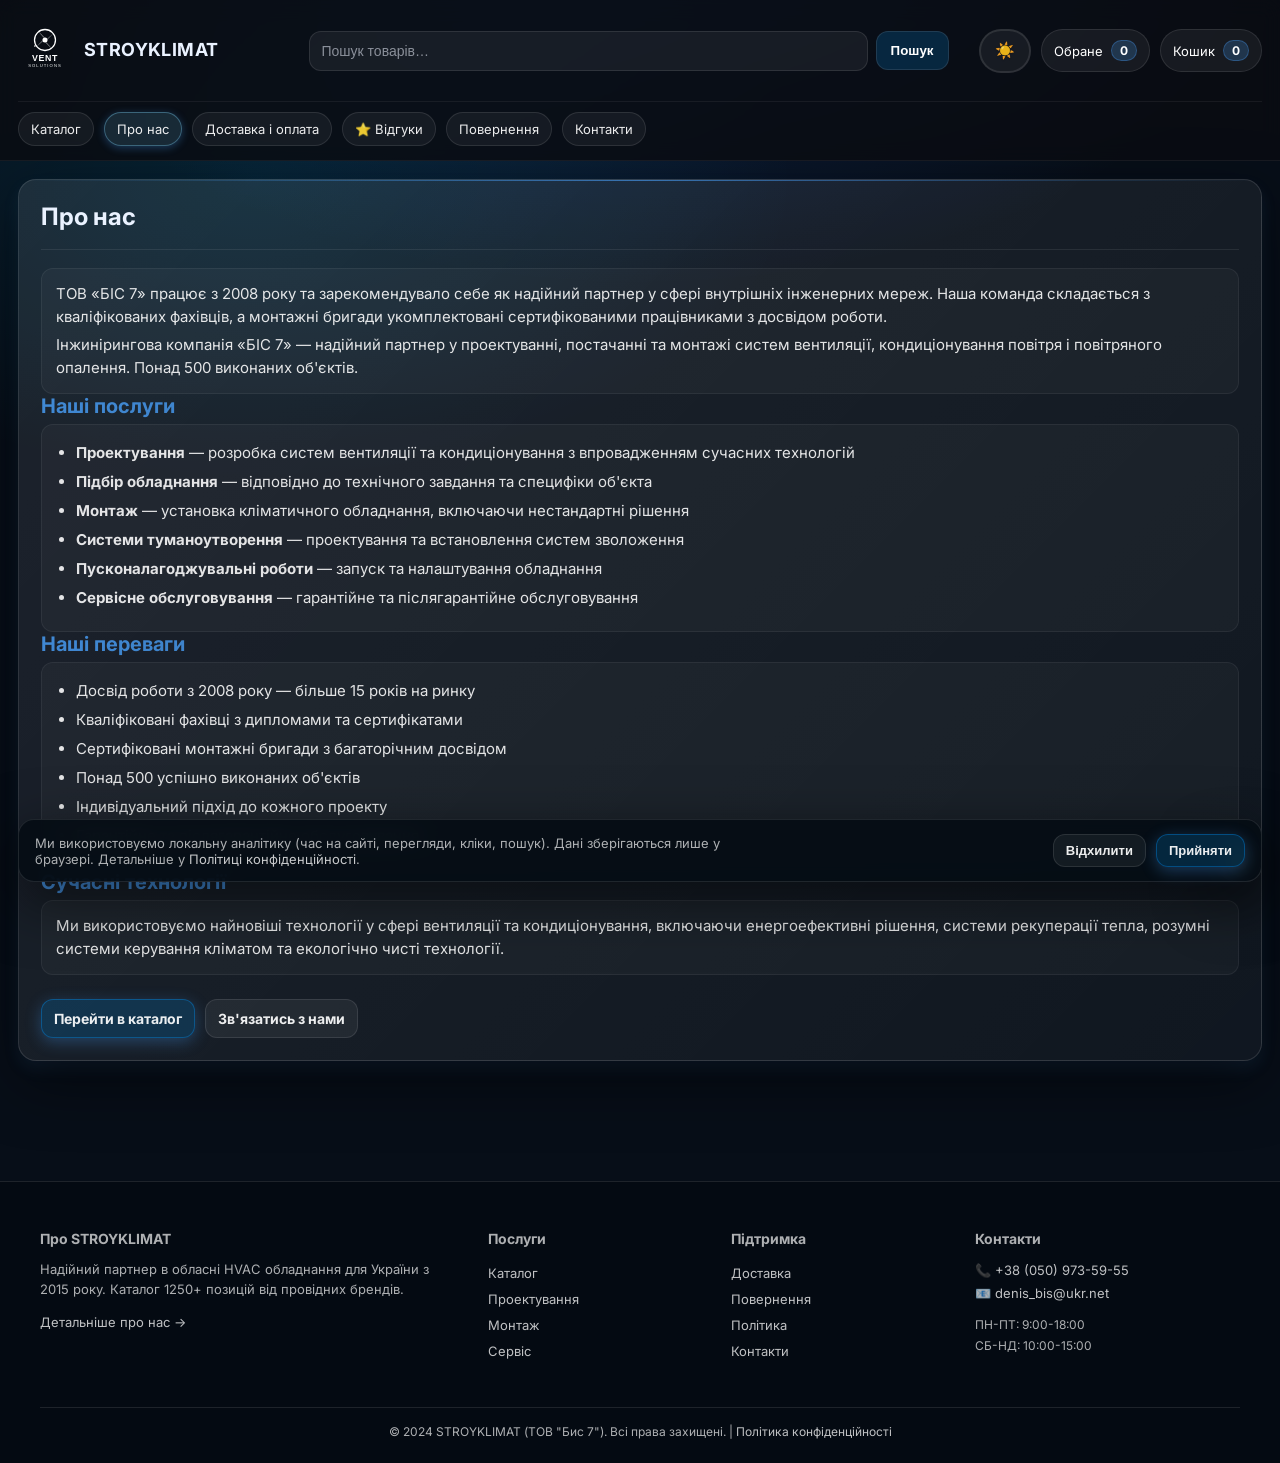
==== commit 5f4039a2: "refactor: Видалено ТОВ "Бис 7" з хідера логотипу ✨ Зміни: - Видалено підписку ТОВ "Бис 7" з .brand ." ====
--- a/site/about.html
+++ b/site/about.html
@@ -7,7 +7,7 @@
 <body>
 <header class="topbar"><div class="container">
   <div class="topbar-inner">
-    <a class="brand" href="./index.html"><div class="logo"><img src="./assets/logo.svg" alt="logo"/></div><div class="name"><strong>STROYKLIMAT</strong><span>ТОВ "Бис 7"</span></div></a>
+    <a class="brand" href="./index.html"><div class="logo"><img src="./assets/logo.svg" alt="logo"/></div><div class="name"><strong>STROYKLIMAT</strong></div></a>
     <form class="search" data-search-form><input data-search-input placeholder="Пошук товарів…"/><button type="submit">Пошук</button></form>
     <nav class="actions"><button id="themeToggle" class="theme-toggle" aria-label="Toggle theme" title="Переключить тему">🌙</button><a class="pill" href="./favorites.html">Обране <b data-fav-count>0</b></a><a class="pill" href="./cart.html">Кошик <b data-cart-count>0</b></a></nav>
   </div>
--- a/site/assets/styles.css
+++ b/site/assets/styles.css
@@ -944,7 +944,6 @@
   display:grid; place-items:center;
   overflow:hidden;
   transform: scale(1.4);
-  background:#ffffff;
 }
 .brand .logo img{
   width:100%; height:100%; object-fit:contain;
@@ -952,9 +951,6 @@
 }
 html[data-theme="light"] .brand .logo img{
   filter: none;
-}
-html[data-theme="light"] .brand .logo{
-  background:#f8f9fb;
 }
 .brand .name{
   display:flex; flex-direction:column; line-height:1.05;
